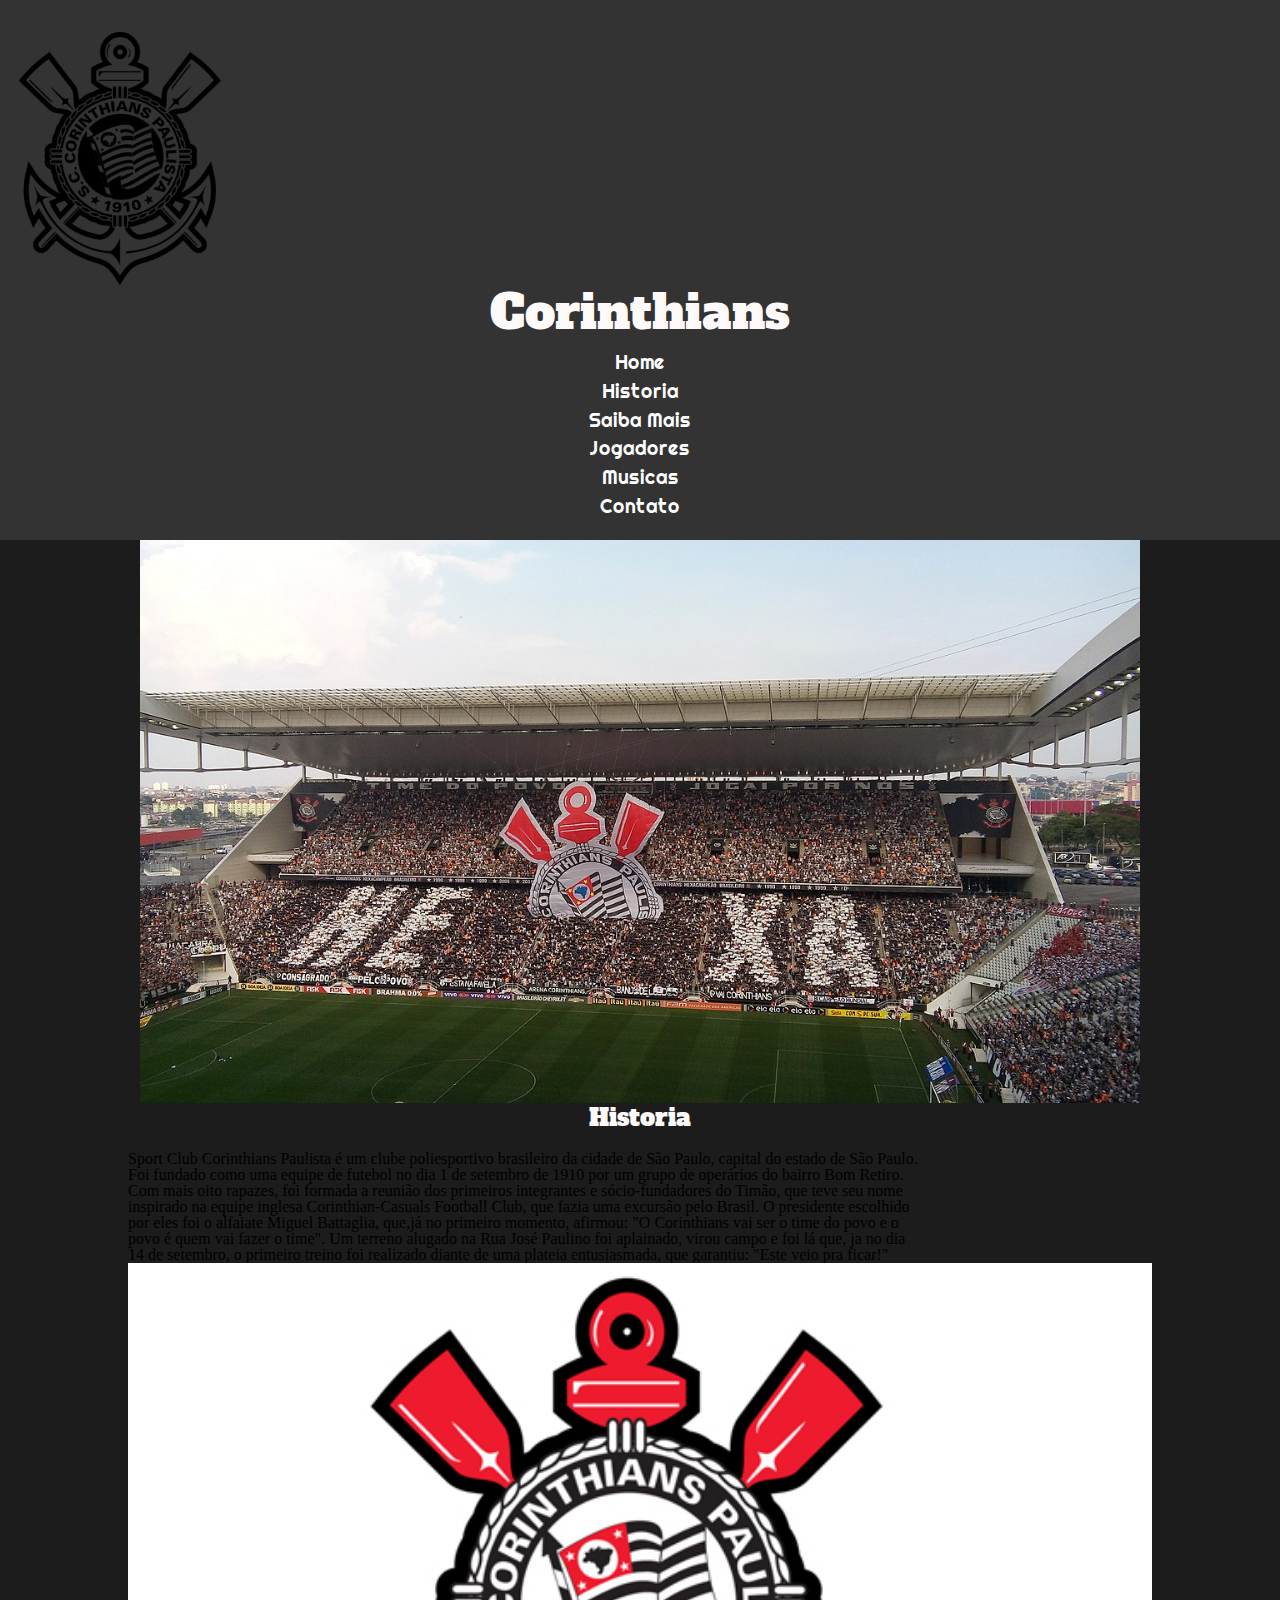
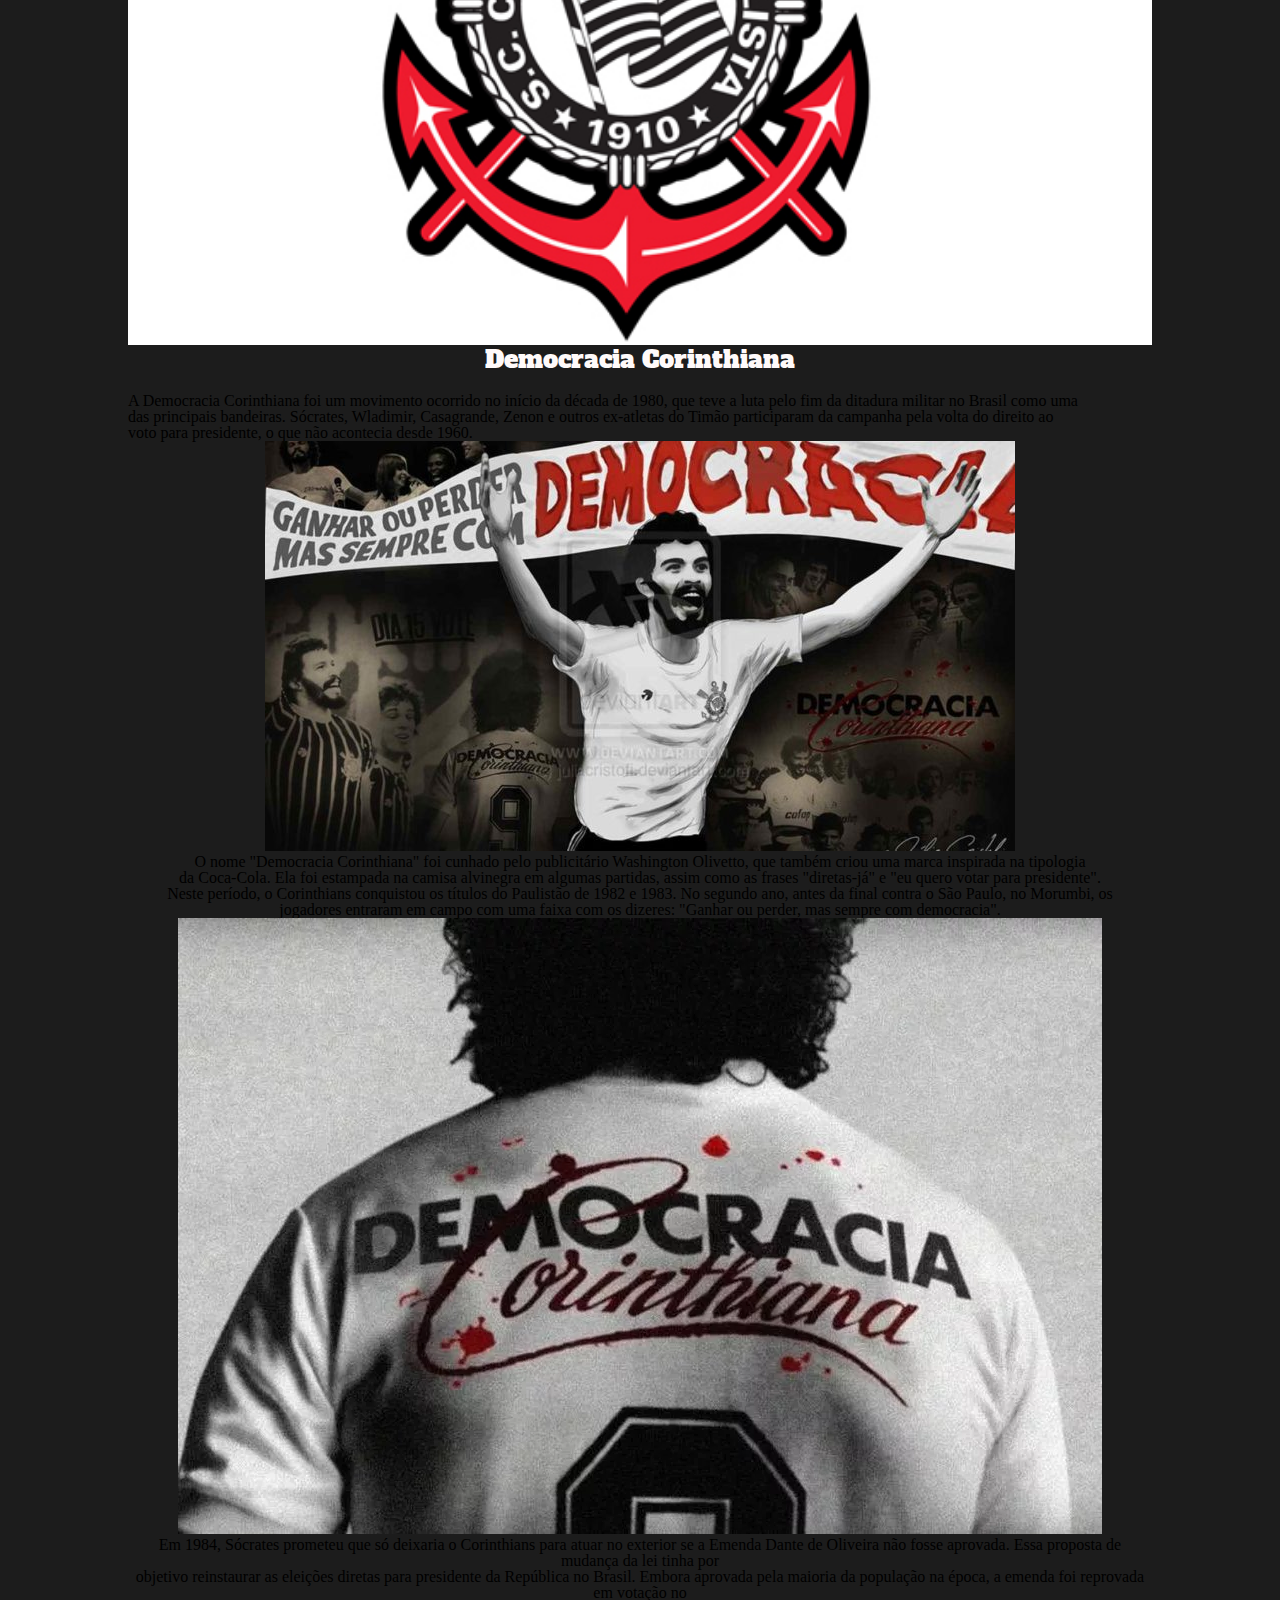
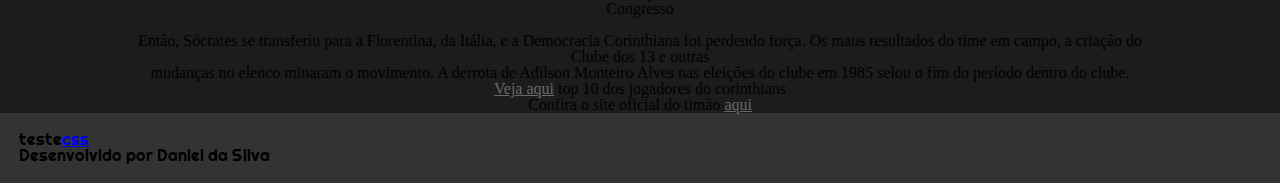
==== index.html @ 9e44e063 "Update index.html" ====
<!DOCTYPE html>
<html lang="pt-br">
<head>
    <meta charset="UTF-8">
    <meta http-equiv="X-UA-Compatible" content="IE=edge">
    <meta name="viewport" content="width=device-width, initial-scale=1.0">
    <link rel="shortcut icon" href="img/favicontimao.ico" type="image/x-icon">
    <link rel="stylesheet" href="css/reset.css">
    <link rel="stylesheet" href="css/estilo.css">
    <link href="https://fonts.googleapis.com/css2?family=Alfa+Slab+One&family=Kanit:wght@200&family=Righteous&display=swap" rel="stylesheet">
    <title>Corinthians</title>
</head>
<body>
    <header>
        <div class="menu">
            <div class="logo">
                <img class="img_logo" src="img/logocorinthians.png" alt="">
                <h1>Corinthians</h1>
            </div>
            <nav class="itens_menu">
                <ul>
                    <li><a href="index.html">Home</a></li>
                    <li><a href="#historia">Historia</a></li>
                    <li><a href="#mais">Saiba Mais</a></li>
                    <li><a href="jogadores.html">Jogadores</a></li>
                    <li><a href="com.html">Musicas</a></li>
                    <li><a href="contato.html">Contato</a></li>
                </ul>
            </nav>
        </div>
        <figure>
            <img class="img_topo" src="img/corinthians3.jpg" alt="Foto do corinthians">
        </figure>
    </header>
    <div class="container">
        <section id="historia">
            <h2>Historia</h2>
            <p>Sport Club Corinthians Paulista é um clube poliesportivo brasileiro da cidade de São Paulo, capital do estado de São Paulo.</p>
            <p>Foi fundado como uma equipe de futebol no dia 1 de setembro de 1910 por um grupo de operários do bairro Bom Retiro.</p>
            <p>Com mais oito rapazes, foi formada a reunião dos primeiros integrantes e sócio-fundadores do Timão, que teve seu nome</p>
            <p>inspirado na equipe inglesa Corinthian-Casuals Football Club, que fazia uma excursão pelo Brasil. O presidente escolhido</p>
            <p>por eles foi o alfaiate Miguel Battaglia, que,já no primeiro momento, afirmou: "O Corinthians vai ser o time do povo e o</p>
            <p>povo é quem vai fazer o time". Um terreno alugado na Rua José Paulino foi aplainado, virou campo e foi lá que, ja no dia</p>
            <p>14 de setembro, o primeiro treino foi realizado diante de uma plateia entusiasmada, que garantiu: "Este veio pra ficar!"</p>
            <figure>
                <img class="img_corpo" src="img/corinthians1.jpg" alt="camisa do corinthians">
            </figure>
        </section>
            <section id="mais">
            <h2>Democracia Corinthiana</h2>
            <p>A Democracia Corinthiana foi um movimento ocorrido no início da década de 1980, que teve a luta pelo fim da ditadura militar no Brasil como uma</p>
            <p>das principais bandeiras. Sócrates, Wladimir, Casagrande, Zenon e outros ex-atletas do Timão participaram da campanha pela volta do direito ao</p>
            <p>voto para presidente, o que não acontecia desde 1960.</p>
            <figure>
                <img class="direita" src="img/democraciacorinthiana2.jpg" alt="Democracia Corinthiana"
            <figure>
            <p>O nome "Democracia Corinthiana" foi cunhado pelo publicitário Washington Olivetto, que também criou uma marca inspirada na tipologia</p>
            <p>da Coca-Cola. Ela foi estampada na camisa alvinegra em algumas partidas, assim como as frases "diretas-já" e "eu quero votar para presidente".</p>
            <p>Neste período, o Corinthians conquistou os títulos do Paulistão de 1982 e 1983. No segundo ano, antes da final contra o São Paulo, no Morumbi, os</p>
            <p>jogadores entraram em campo com uma faixa com os dizeres: "Ganhar ou perder, mas sempre com democracia".</p>
            <figure>
                <img class="esquerda" src="img/democraciacorinthiana.webp" alt="Democracia Corinthiana"
            <figure>
            <p>Em 1984, Sócrates prometeu que só deixaria o Corinthians para atuar no exterior se a Emenda Dante de Oliveira não fosse aprovada. Essa proposta de mudança da lei tinha por</p>
            <p>objetivo reinstaurar as eleições diretas para presidente da República no Brasil. Embora aprovada pela maioria da população na época, a emenda foi reprovada em votação no</p>
            <p>Congresso</p>
            <br>
            <p>Então, Sócrates se transferiu para a Fiorentina, da Itália, e a Democracia Corinthiana foi perdendo força. Os maus resultados do time em campo, a criação do Clube dos 13 e outras</p>
            <p>mudanças no elenco minaram o movimento. A derrota de Adilson Monteiro Alves nas eleições do clube em 1985 selou o fim do período dentro do clube.</p>
            


                <p><a href="jogadores.html">Veja aqui</a> top 10 dos jogadores do corinthians</p>
                <p>Confira o site oficial do timão <a href="https://www.corinthians.com.br">aqui</a></p>
        </section> 
    </div>
    <footer>
            <p class = "escondido">teste<a href="testetcss.html">css</a></p>
            <p>Desenvolvido por Daniel da Silva</p>
    </footer>  
</body>
</html>
---- css/estilo.css ----
html{
  scroll-behavior: smooth;
}
body{
  background-color:#1C1C1C;
}

.logo{
  padding-top: 1%;
  padding-bottom: 1%;
}

.menu,footer{
  background-color: rgba(105,105,105,0.3);
  padding: 1.5%;
  font-family: 'Righteous', cursive;

}

.itens_menu{
  line-height: 1.5;
  text-align: center;
}

.itens_menu a{
  font-size: 1.2em;
}


.itens_menu a:link, .itens_menu a:visited{
    color: #fff;
    text-decoration: none;
 }
 /* mouse over link */
.itens_menu a:hover {
    color: #fff;
    padding: 0.8%;
    background-color: rgba(105,105,105,0.3);
    text-decoration: none;
    border-radius: 15%;
 }

 /* selected link */
.itens_menu a:active {
    color: #FFF;
    text-decoration: none;
 }

section a:link{
  color: #696969;
}

section a:visited {
  color: #FFF;
}

section a:hover{
  color: #696969;
}

.fundo_diferente{
  background-image: linear-gradient(to right, #1C1C1C);
}

.img_topo{
    width: 1000px; 
}

.img_corpo{
    width: 100%;
  
}

figure{
    text-align: center;
}

.container{
    width: 80%;
    margin: auto;
}

h1{
    text-align: center;
    color:#FFFAFA;
    font-size: 3em;
    font-family: 'Alfa Slab One', cursive;
}

h2{
  text-align: center;
  color: #FFFAFA;
  font-size: 1.5em;
  margin-bottom: 2%;
  font-family: 'Alfa Slab One', cursive;

p{
    font-size: 1.4rem;
    color:#FFFAFA;
    text-align: justify;
    text-indent: 40px;
    font-family: 'Kanit', sans-serif
}

.top_jogadores > p{
    
  font-size: 2em;
}

.pinta_botao{
   width: 150px;
   height: 50px;
   background-image: linear-gradient(#FFE4E1);
   margin: auto;
   padding: 0.8%;
  text-align: center;  
  padding-top: 3%;

}

.pinta_botao:hover{
  background-color: rgba(105,105,105,0.3);
}

.pinta_botao a:link, .pinta_botao :visited{
  text-align: center;
  text-decoration: none ;    

}

footer > p{
  font-size: 1.2em;
  text-align: center;
}

section{
  margin-top: 2%;
  margin-bottom: 2%;
}

.escondido{
  display: none;
}

.direita{
  float:right;
  width: 40%;
  margin-left: 2%;

}

.esquerda{
  float: left;
  width: 30%;
  
  margin-right: 2%;
}

table{
  border-collapse: collapse;
  width: 100%;
  margin-top: 2%;
}

td{
  font
}

td,th{
  border: 5px inset #8B0000;
  padding-top: 1%;
  padding-bottom: 1%;
  text-align: center;
}
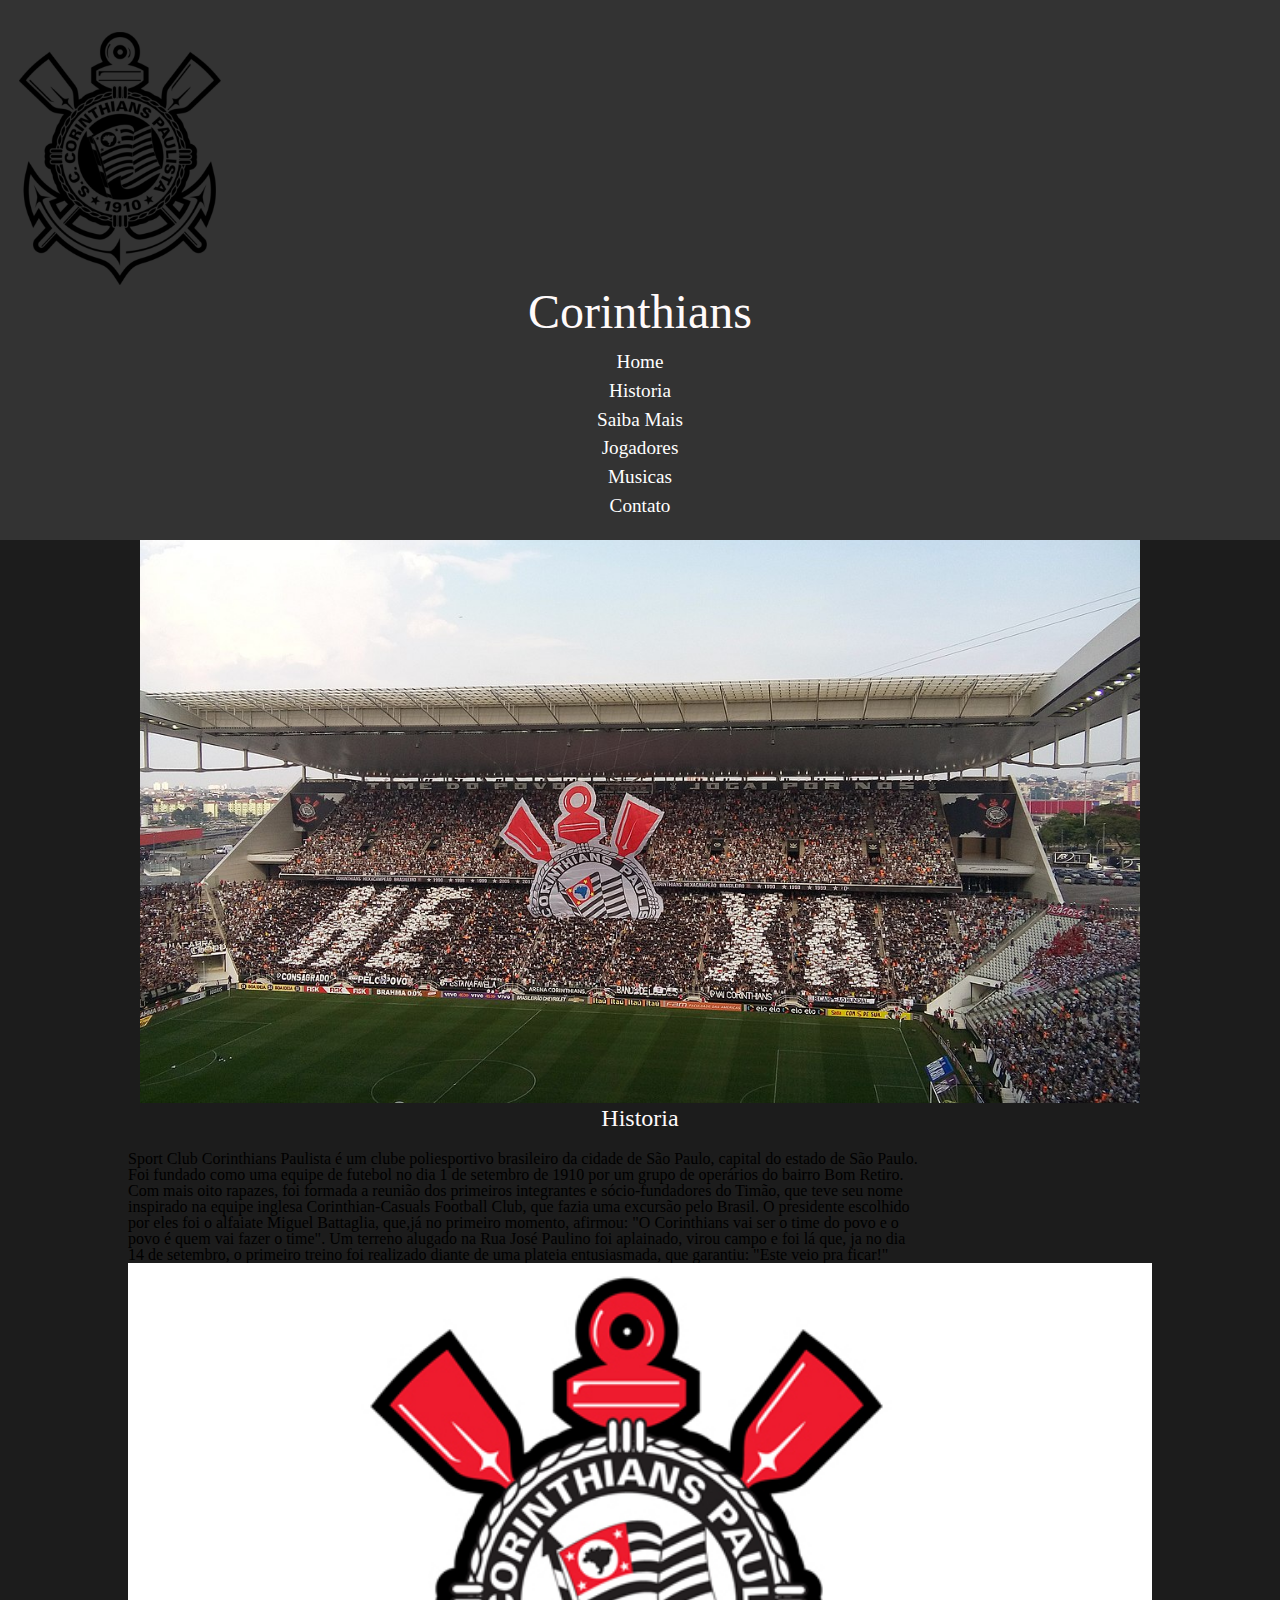
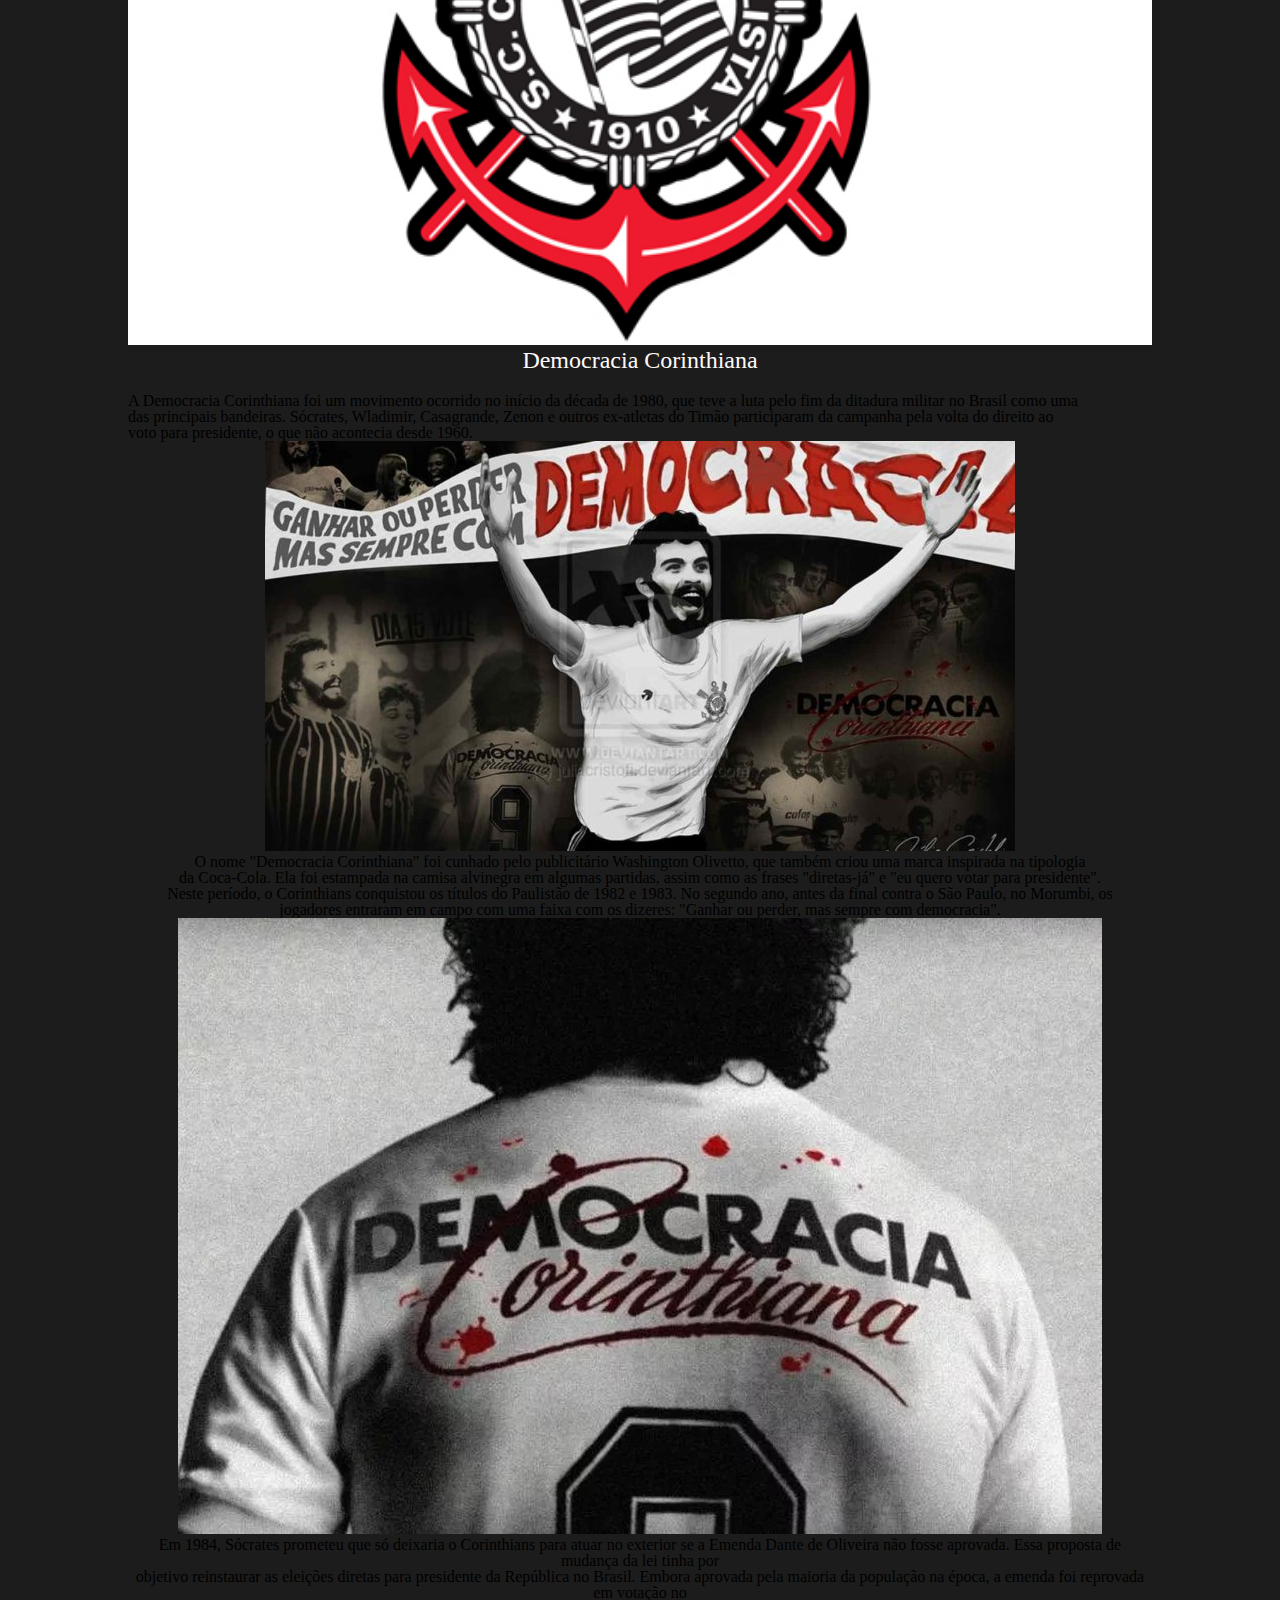
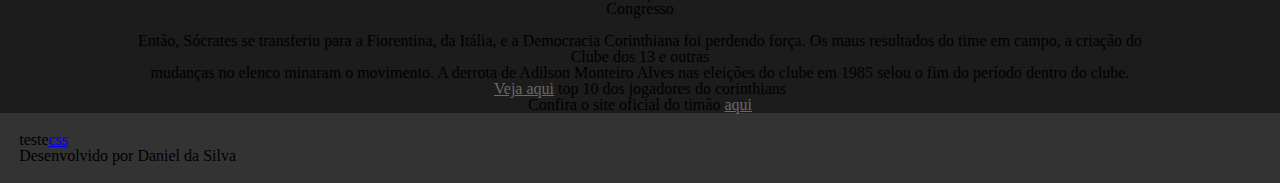
==== commit bd17da36: "Update index.html" ====
--- a/index.html
+++ b/index.html
@@ -7,7 +7,6 @@
     <link rel="shortcut icon" href="img/favicontimao.ico" type="image/x-icon">
     <link rel="stylesheet" href="css/reset.css">
     <link rel="stylesheet" href="css/estilo.css">
-    <link href="https://fonts.googleapis.com/css2?family=Alfa+Slab+One&family=Kanit:wght@200&family=Righteous&display=swap" rel="stylesheet">
     <title>Corinthians</title>
 </head>
 <body>
--- a/css/estilo.css
+++ b/css/estilo.css
@@ -13,8 +13,7 @@
 .menu,footer{
   background-color: rgba(105,105,105,0.3);
   padding: 1.5%;
-  font-family: 'Righteous', cursive;
-
+  
 }
 
 .itens_menu{
@@ -84,7 +83,6 @@
     text-align: center;
     color:#FFFAFA;
     font-size: 3em;
-    font-family: 'Alfa Slab One', cursive;
 }
 
 h2{
@@ -92,14 +90,12 @@
   color: #FFFAFA;
   font-size: 1.5em;
   margin-bottom: 2%;
-  font-family: 'Alfa Slab One', cursive;
 
 p{
     font-size: 1.4rem;
     color:#FFFAFA;
     text-align: justify;
     text-indent: 40px;
-    font-family: 'Kanit', sans-serif
 }
 
 .top_jogadores > p{
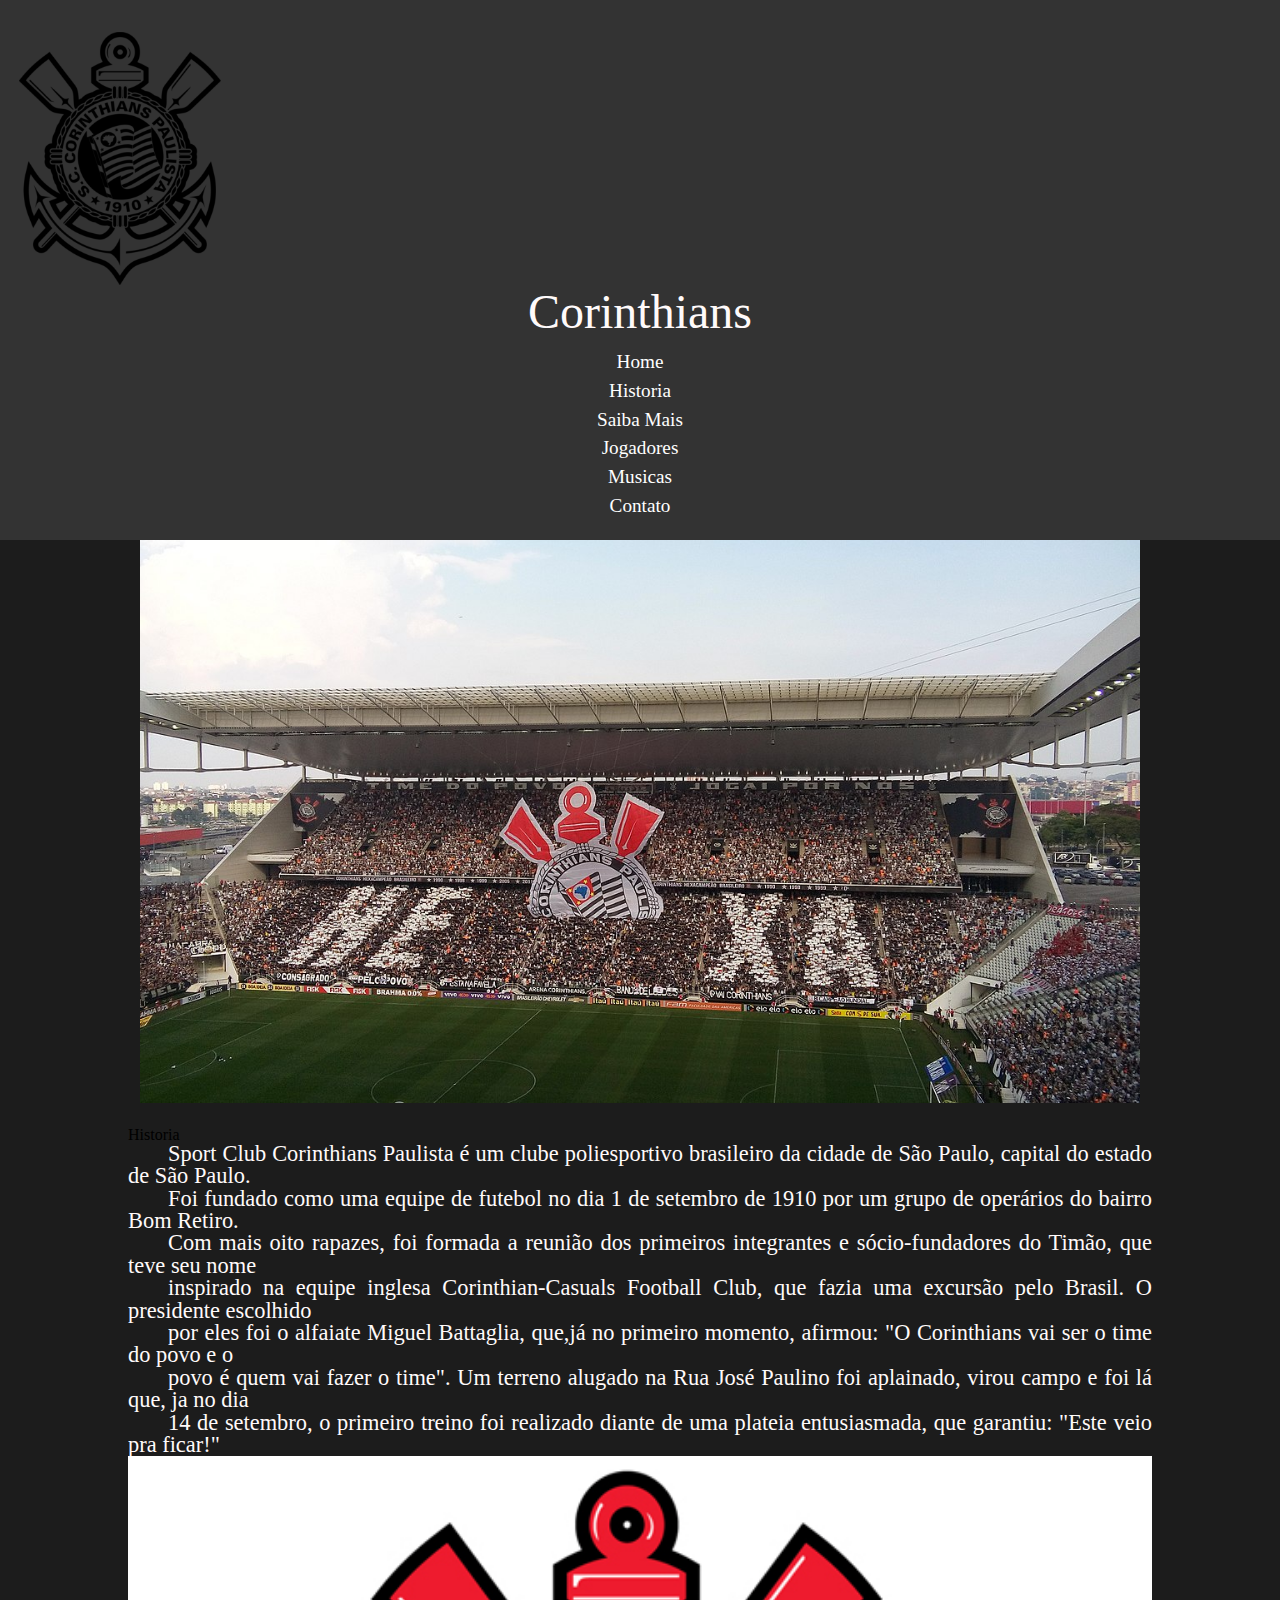
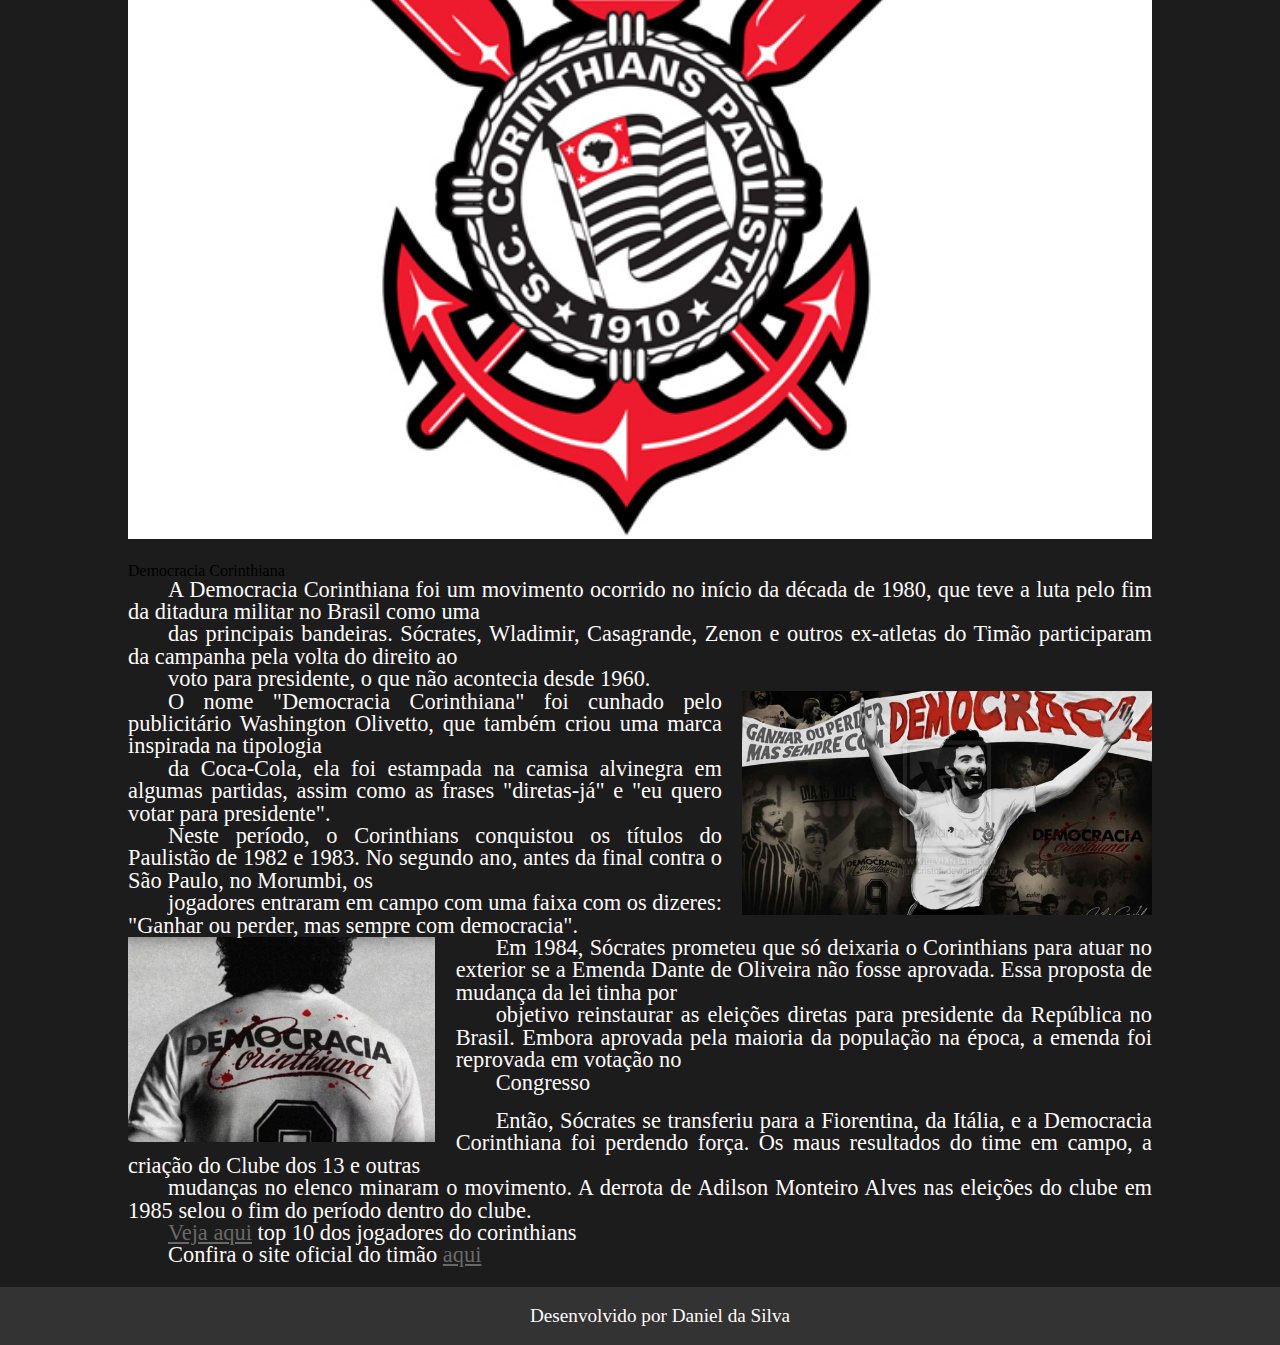
==== commit 7c83f846: "Update index.html" ====
--- a/index.html
+++ b/index.html
@@ -54,7 +54,7 @@
                 <img class="direita" src="img/democraciacorinthiana2.jpg" alt="Democracia Corinthiana"
             <figure>
             <p>O nome "Democracia Corinthiana" foi cunhado pelo publicitário Washington Olivetto, que também criou uma marca inspirada na tipologia</p>
-            <p>da Coca-Cola. Ela foi estampada na camisa alvinegra em algumas partidas, assim como as frases "diretas-já" e "eu quero votar para presidente".</p>
+            <p>da Coca-Cola, ela foi estampada na camisa alvinegra em algumas partidas, assim como as frases "diretas-já" e "eu quero votar para presidente".</p>
             <p>Neste período, o Corinthians conquistou os títulos do Paulistão de 1982 e 1983. No segundo ano, antes da final contra o São Paulo, no Morumbi, os</p>
             <p>jogadores entraram em campo com uma faixa com os dizeres: "Ganhar ou perder, mas sempre com democracia".</p>
             <figure>
--- a/css/estilo.css
+++ b/css/estilo.css
@@ -85,12 +85,6 @@
     font-size: 3em;
 }
 
-h2{
-  text-align: center;
-  color: #FFFAFA;
-  font-size: 1.5em;
-  margin-bottom: 2%;
-
 p{
     font-size: 1.4rem;
     color:#FFFAFA;
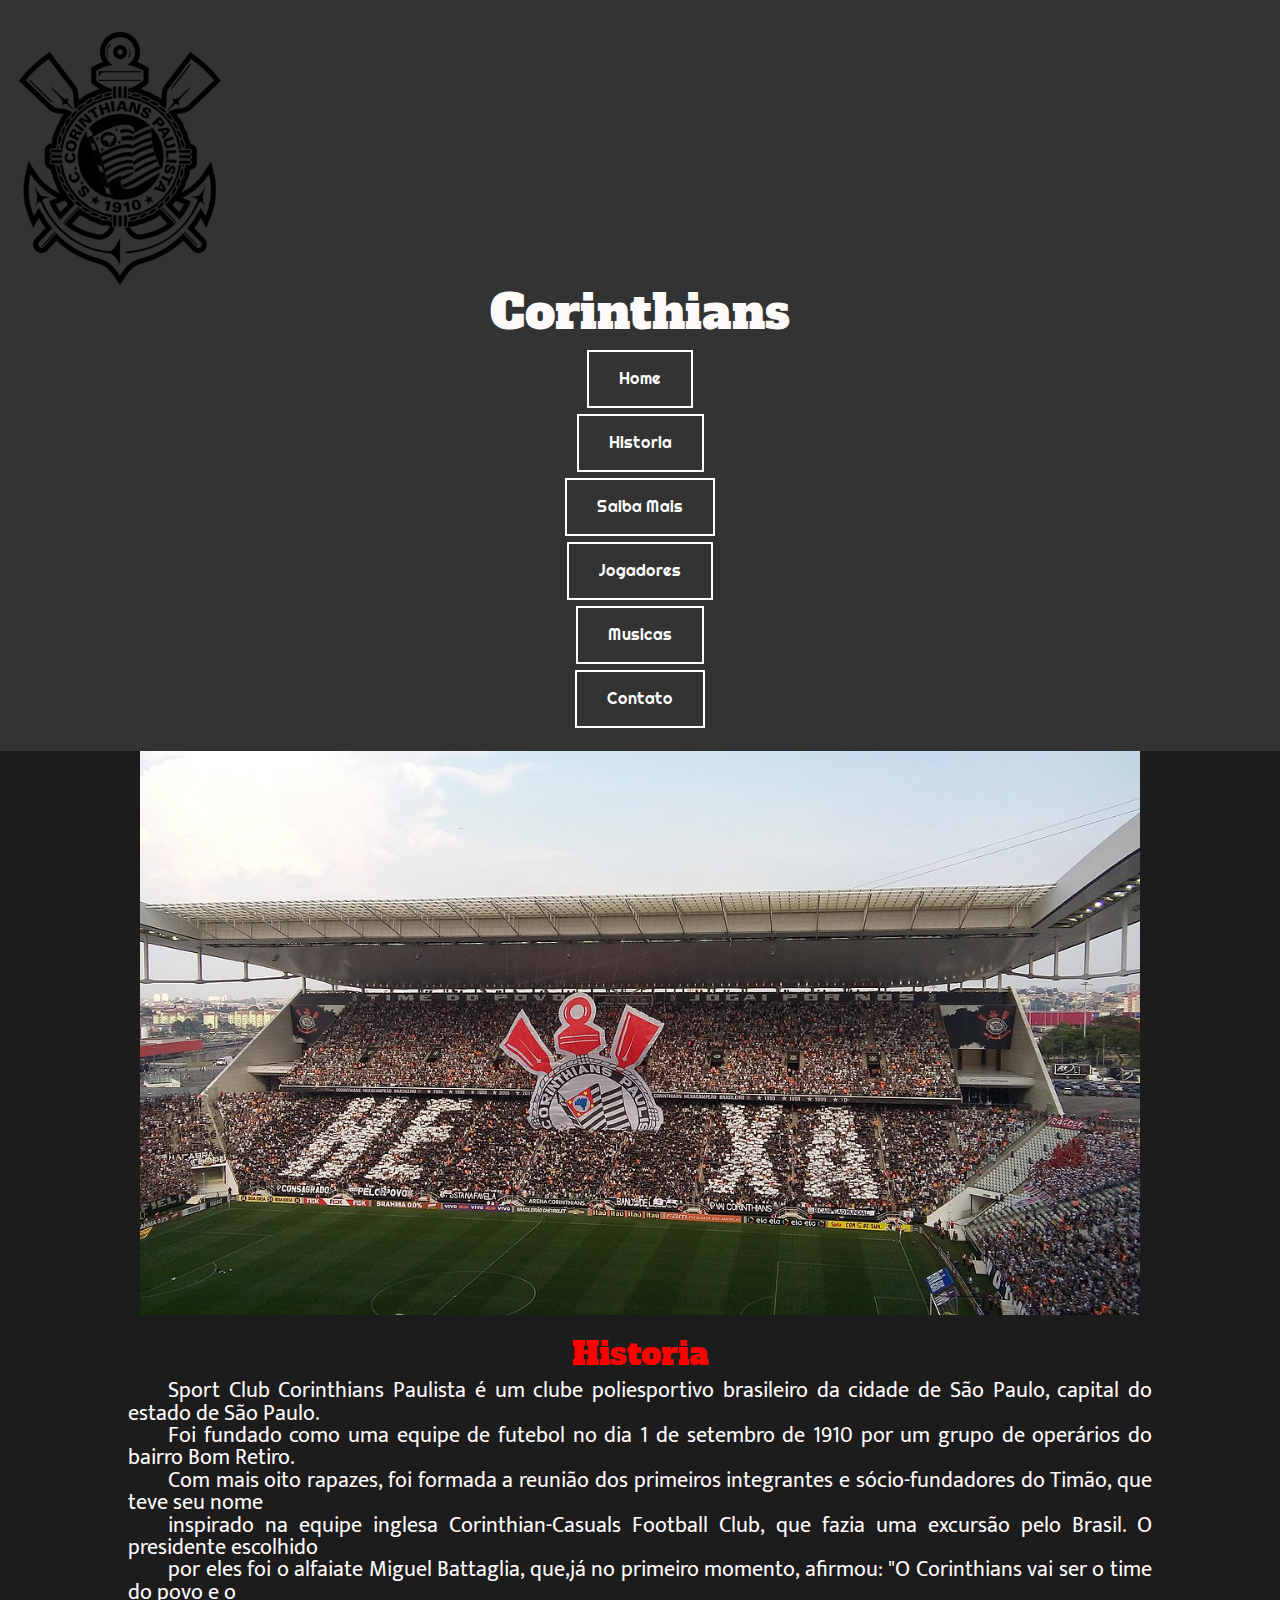
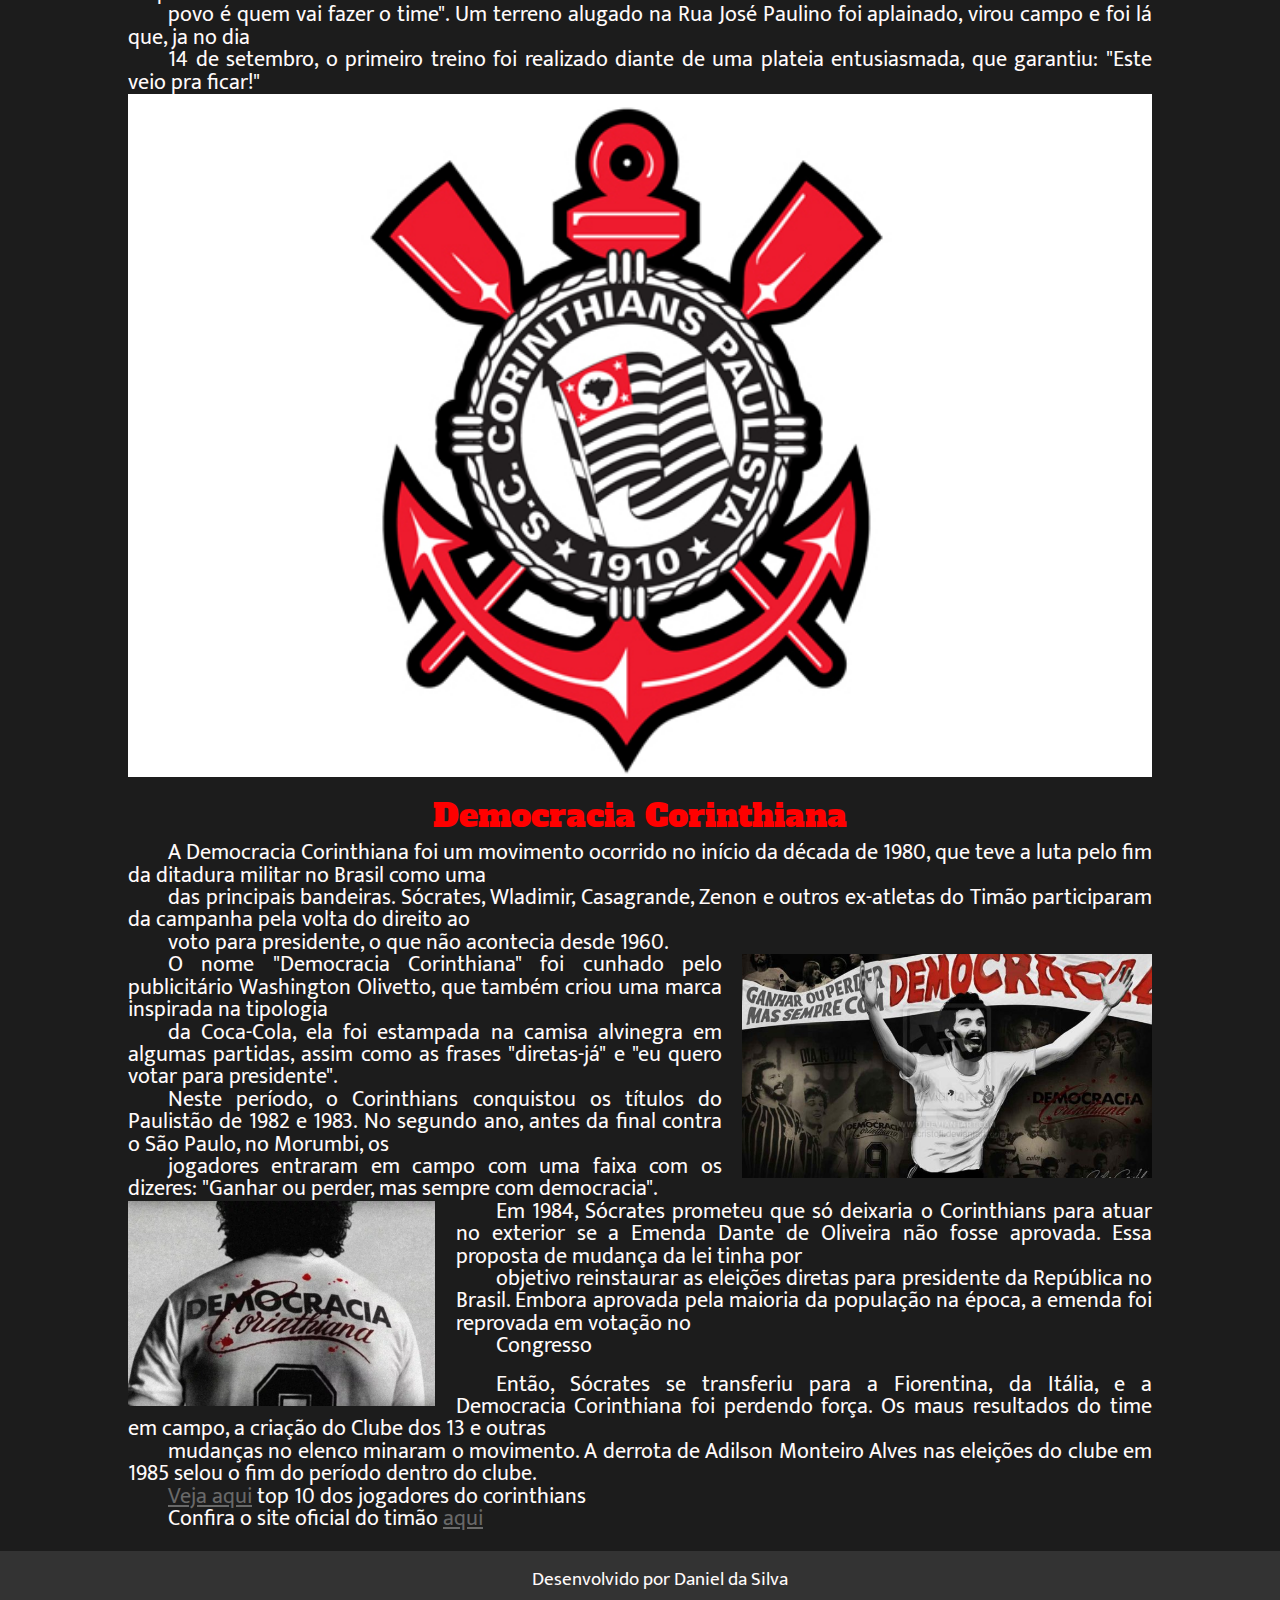
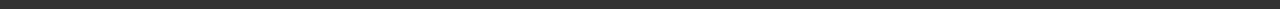
==== commit 3736948f: "Add files via upload" ====
--- a/index.html
+++ b/index.html
@@ -7,6 +7,7 @@
     <link rel="shortcut icon" href="img/favicontimao.ico" type="image/x-icon">
     <link rel="stylesheet" href="css/reset.css">
     <link rel="stylesheet" href="css/estilo.css">
+    <link href="https://fonts.googleapis.com/css2?family=Alfa+Slab+One&family=Mukta:wght@300&family=Righteous&display=swap" rel="stylesheet">
     <title>Corinthians</title>
 </head>
 <body>
@@ -19,8 +20,8 @@
             <nav class="itens_menu">
                 <ul>
                     <li><a href="index.html">Home</a></li>
-                    <li><a href="#historia">Historia</a></li>
-                    <li><a href="#mais">Saiba Mais</a></li>
+                    <li><a href="index.html#historia">Historia</a></li>
+                    <li><a href="index.html#mais">Saiba Mais</a></li>
                     <li><a href="jogadores.html">Jogadores</a></li>
                     <li><a href="com.html">Musicas</a></li>
                     <li><a href="contato.html">Contato</a></li>
--- a/css/estilo.css
+++ b/css/estilo.css
@@ -13,6 +13,7 @@
 .menu,footer{
   background-color: rgba(105,105,105,0.3);
   padding: 1.5%;
+  font-family: 'Righteous', cursive;
   
 }
 
@@ -27,22 +28,46 @@
 
 
 .itens_menu a:link, .itens_menu a:visited{
-    color: #fff;
-    text-decoration: none;
- }
+  border: 2px solid #FFFFFF;
+  color:	#FFFFFF;
+  padding: 15px 30px;
+  text-align: center;
+  text-decoration: none;
+  display: inline-block;
+  font-size: 16px;
+  margin: 4px 2px;
+  margin-left: 2px;
+  margin-top: 2px;
+
+}
+
  /* mouse over link */
 .itens_menu a:hover {
-    color: #fff;
-    padding: 0.8%;
-    background-color: rgba(105,105,105,0.3);
-    text-decoration: none;
-    border-radius: 15%;
- }
+  border: 5px solid	#000000;
+  color: #000000;
+  padding: 15px 30px;
+  text-align: center;
+  text-decoration: none;
+  display: inline-block;
+  font-size: 16px;
+  margin: 4px 2px;
+  margin-left: 2px;
+  margin-top: 2px;
+}
 
  /* selected link */
 .itens_menu a:active {
-    color: #FFF;
-    text-decoration: none;
+  background-color: rgb(255, 255, 255);
+  border: #FFFFFF;
+  color: #000000;
+  padding: 15px 30px;
+  text-align: center;
+  text-decoration: none;
+  display: inline-block;
+  font-size: 16px;
+  margin: 4px 2px;
+  margin-left: 2px;
+  margin-top: 2px;
  }
 
 section a:link{
@@ -83,13 +108,23 @@
     text-align: center;
     color:#FFFAFA;
     font-size: 3em;
-}
+    font-family: 'Alfa Slab One', cursive;
+}
+
+h2{
+    text-align: center;
+    color:#FF0000;
+    font-size: 2em;
+    margin-bottom: 1%;
+    font-family: 'Alfa Slab One', cursive;
+  }
 
 p{
     font-size: 1.4rem;
     color:#FFFAFA;
     text-align: justify;
     text-indent: 40px;
+    font-family: 'Mukta', sans-serif;
 }
 
 .top_jogadores > p{
@@ -142,7 +177,6 @@
 .esquerda{
   float: left;
   width: 30%;
-  
   margin-right: 2%;
 }
 
@@ -150,6 +184,7 @@
   border-collapse: collapse;
   width: 100%;
   margin-top: 2%;
+  font-family:'Mukta', sans-serif;
 }
 
 td{
@@ -157,11 +192,110 @@
 }
 
 td,th{
-  border: 5px inset #8B0000;
+  border: 5px outset #FF0000;
   padding-top: 1%;
   padding-bottom: 1%;
   text-align: center;
 }
 
-
-
+tr:nth-child(even) {
+  background-color: rgba(148, 144, 144, 0.3);
+}
+
+td:first-child{
+  width: 40%;
+}
+
+td:first-child + td{
+  width: 60%;
+}
+
+audio::-webkit-media-controls-panel{
+  background-color:rgba(240, 248, 255, 0.3) !important;
+  }
+
+  @font-face {
+   font-family: specimen/Righteous?category=Display;
+   src:url(://fonts.google.com/specimen/Righteous?category=Display);
+  }
+
+  .borda_form{
+    background-color: rgba(128, 128, 128, 0.3) ;
+    padding: 20px;
+    border-radius: 25px;
+    margin-top: 1%;
+    box-sizing: border-box;
+  }
+  label {
+    padding: 12px 12px 12px 0;
+    display: inline-block;
+    font-family: 'Mukta', sans-serif;
+
+  }
+
+  input[type=text], select, textarea, input[type=tel], input[type=email] {
+    width: 96%;
+    padding: 12px;
+    border: 1px solid rgb(230, 230, 230);
+    border-radius: 15px;
+    resize: vertical;
+    font-family: 'Mukta', sans-serif;
+  }
+ 
+
+.col-25{
+  width: 25%;
+  float: left;
+  margin-top: 6px;
+
+}
+
+.col-75{
+width: 75%;
+float: left;
+margin-top: 6px;
+}
+
+.row:after {
+  content: "";
+  display: table;
+  clear: both;
+}
+
+input[type=submit] {
+  background-color: #ff0000;
+  color: white;
+  padding: 12px 20px;
+  border: none;
+  border-radius: 4px;
+  cursor: pointer;
+  float: right;
+}
+
+input[type=submit]:hover {
+  background-color: black;
+  font-weight: bolder;
+ 
+}
+
+.botaoform{
+  margin-top: 3%;
+}
+
+
+@media screen and (max-width:450px) {
+
+  .col-25, .col-75, input[type=submit] {
+    width: 100%;
+    margin-top: 0;
+   
+  }
+
+ 
+
+  
+}
+ 
+
+
+
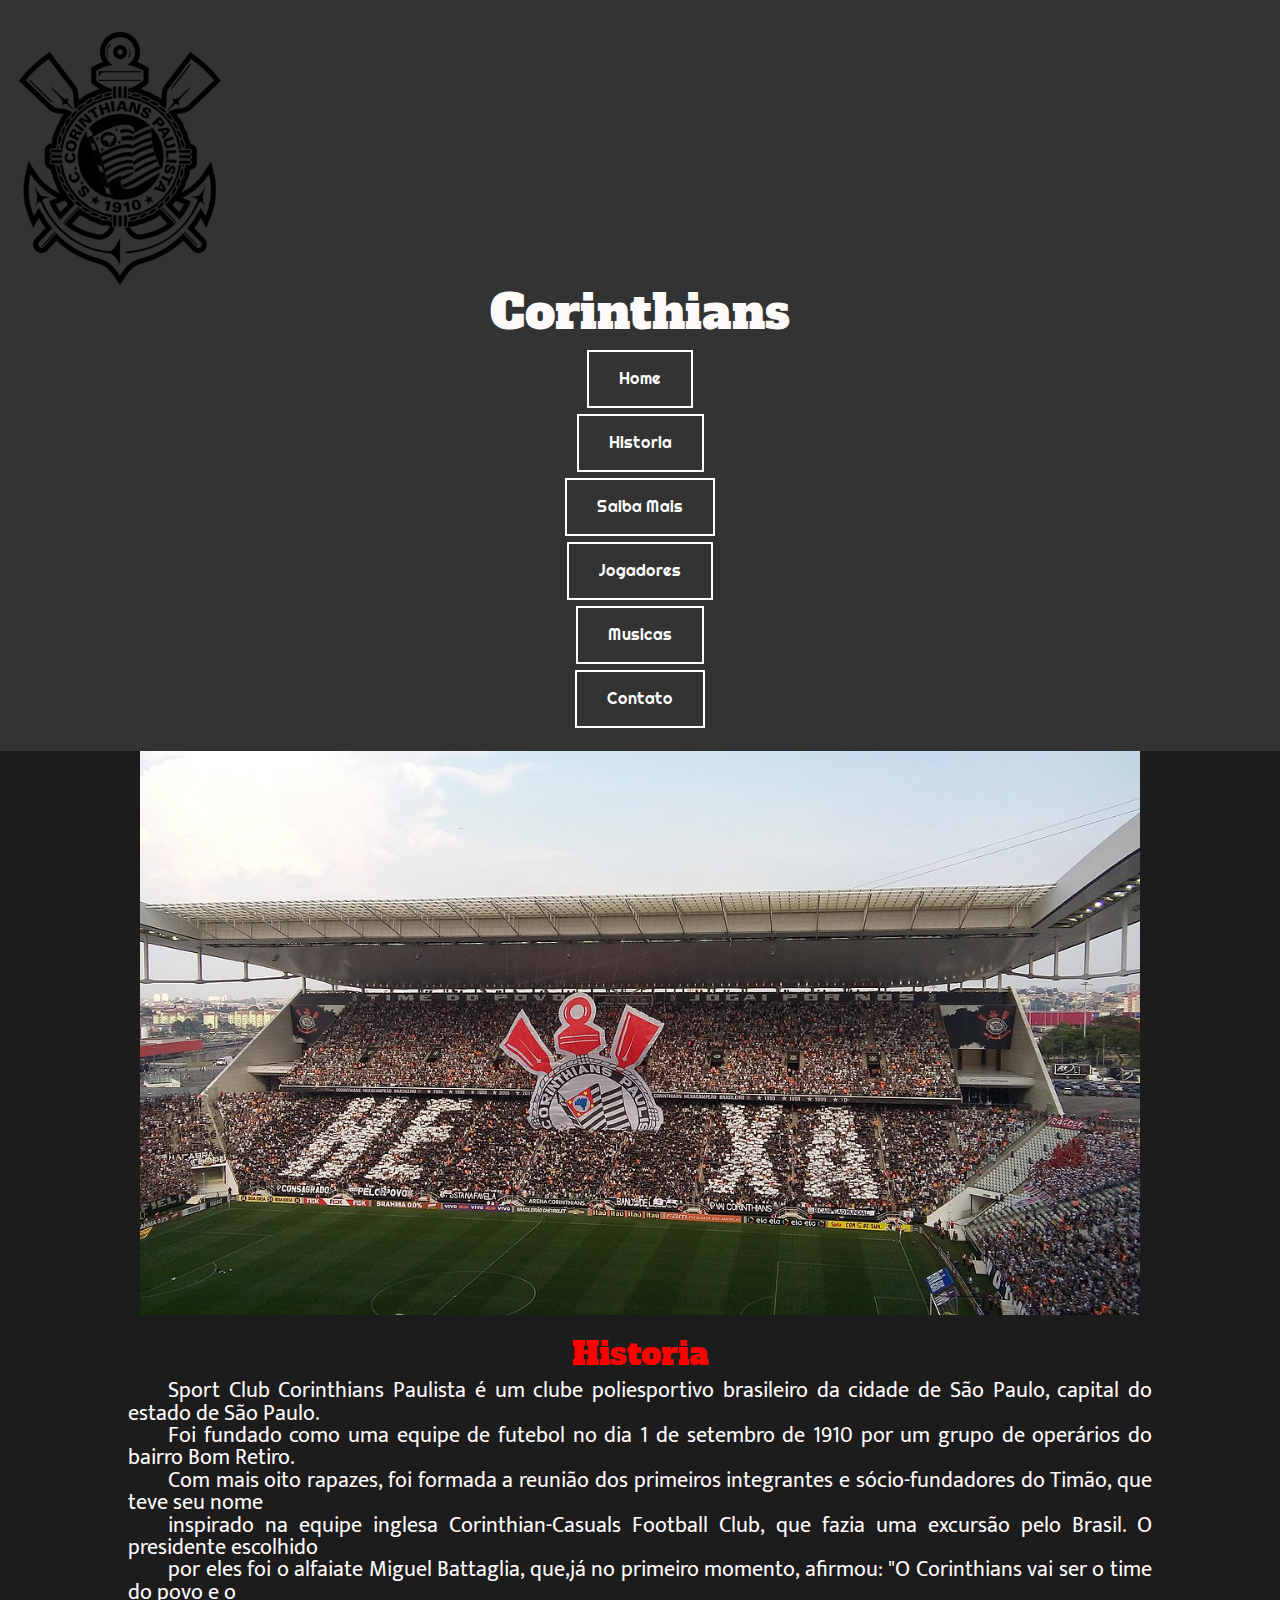
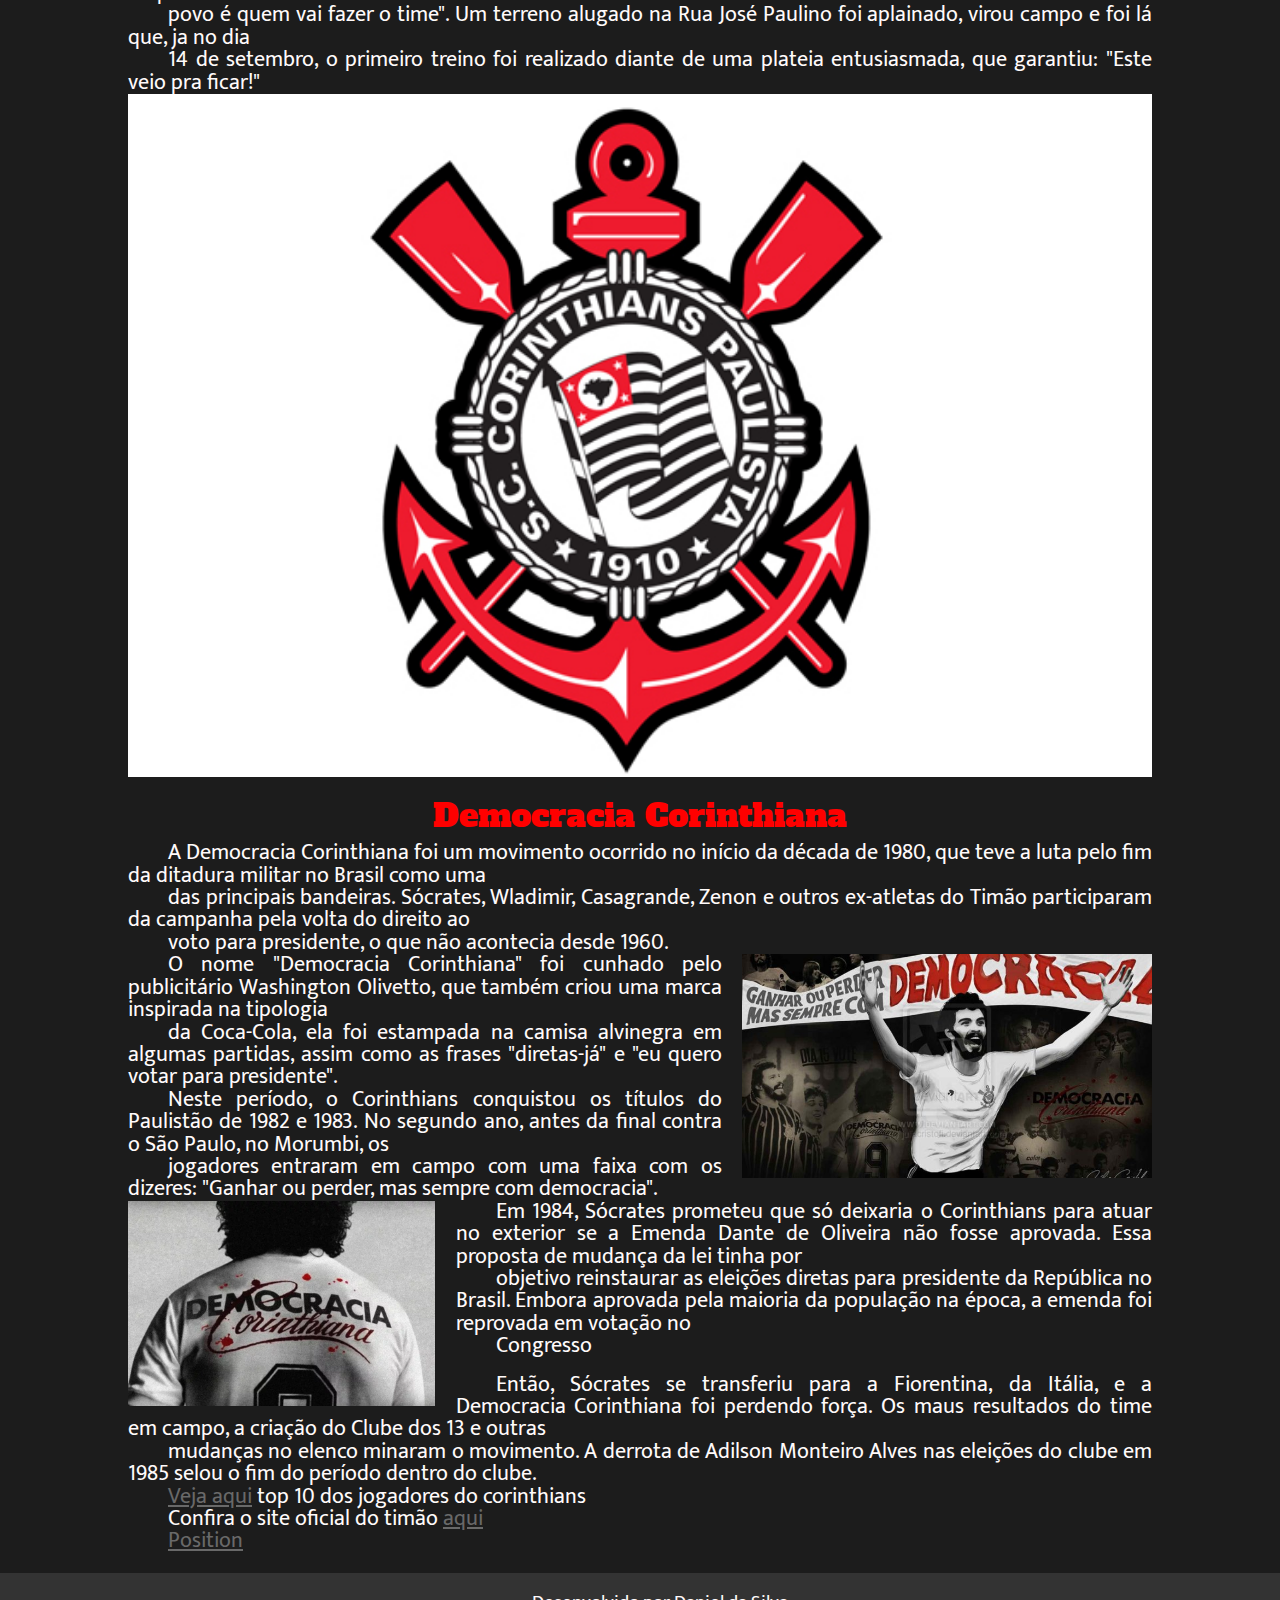
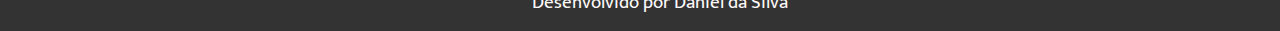
==== commit e3fe38be: "Botão Position" ====
--- a/index.html
+++ b/index.html
@@ -53,14 +53,14 @@
             <p>voto para presidente, o que não acontecia desde 1960.</p>
             <figure>
                 <img class="direita" src="img/democraciacorinthiana2.jpg" alt="Democracia Corinthiana"
-            <figure>
+            </figure>
             <p>O nome "Democracia Corinthiana" foi cunhado pelo publicitário Washington Olivetto, que também criou uma marca inspirada na tipologia</p>
             <p>da Coca-Cola, ela foi estampada na camisa alvinegra em algumas partidas, assim como as frases "diretas-já" e "eu quero votar para presidente".</p>
             <p>Neste período, o Corinthians conquistou os títulos do Paulistão de 1982 e 1983. No segundo ano, antes da final contra o São Paulo, no Morumbi, os</p>
             <p>jogadores entraram em campo com uma faixa com os dizeres: "Ganhar ou perder, mas sempre com democracia".</p>
             <figure>
                 <img class="esquerda" src="img/democraciacorinthiana.webp" alt="Democracia Corinthiana"
-            <figure>
+            </figure>
             <p>Em 1984, Sócrates prometeu que só deixaria o Corinthians para atuar no exterior se a Emenda Dante de Oliveira não fosse aprovada. Essa proposta de mudança da lei tinha por</p>
             <p>objetivo reinstaurar as eleições diretas para presidente da República no Brasil. Embora aprovada pela maioria da população na época, a emenda foi reprovada em votação no</p>
             <p>Congresso</p>
@@ -72,10 +72,10 @@
 
                 <p><a href="jogadores.html">Veja aqui</a> top 10 dos jogadores do corinthians</p>
                 <p>Confira o site oficial do timão <a href="https://www.corinthians.com.br">aqui</a></p>
+                <p><a href="testetcss.html">Position</a></p>
         </section> 
     </div>
     <footer>
-            <p class = "escondido">teste<a href="testetcss.html">css</a></p>
             <p>Desenvolvido por Daniel da Silva</p>
     </footer>  
 </body>
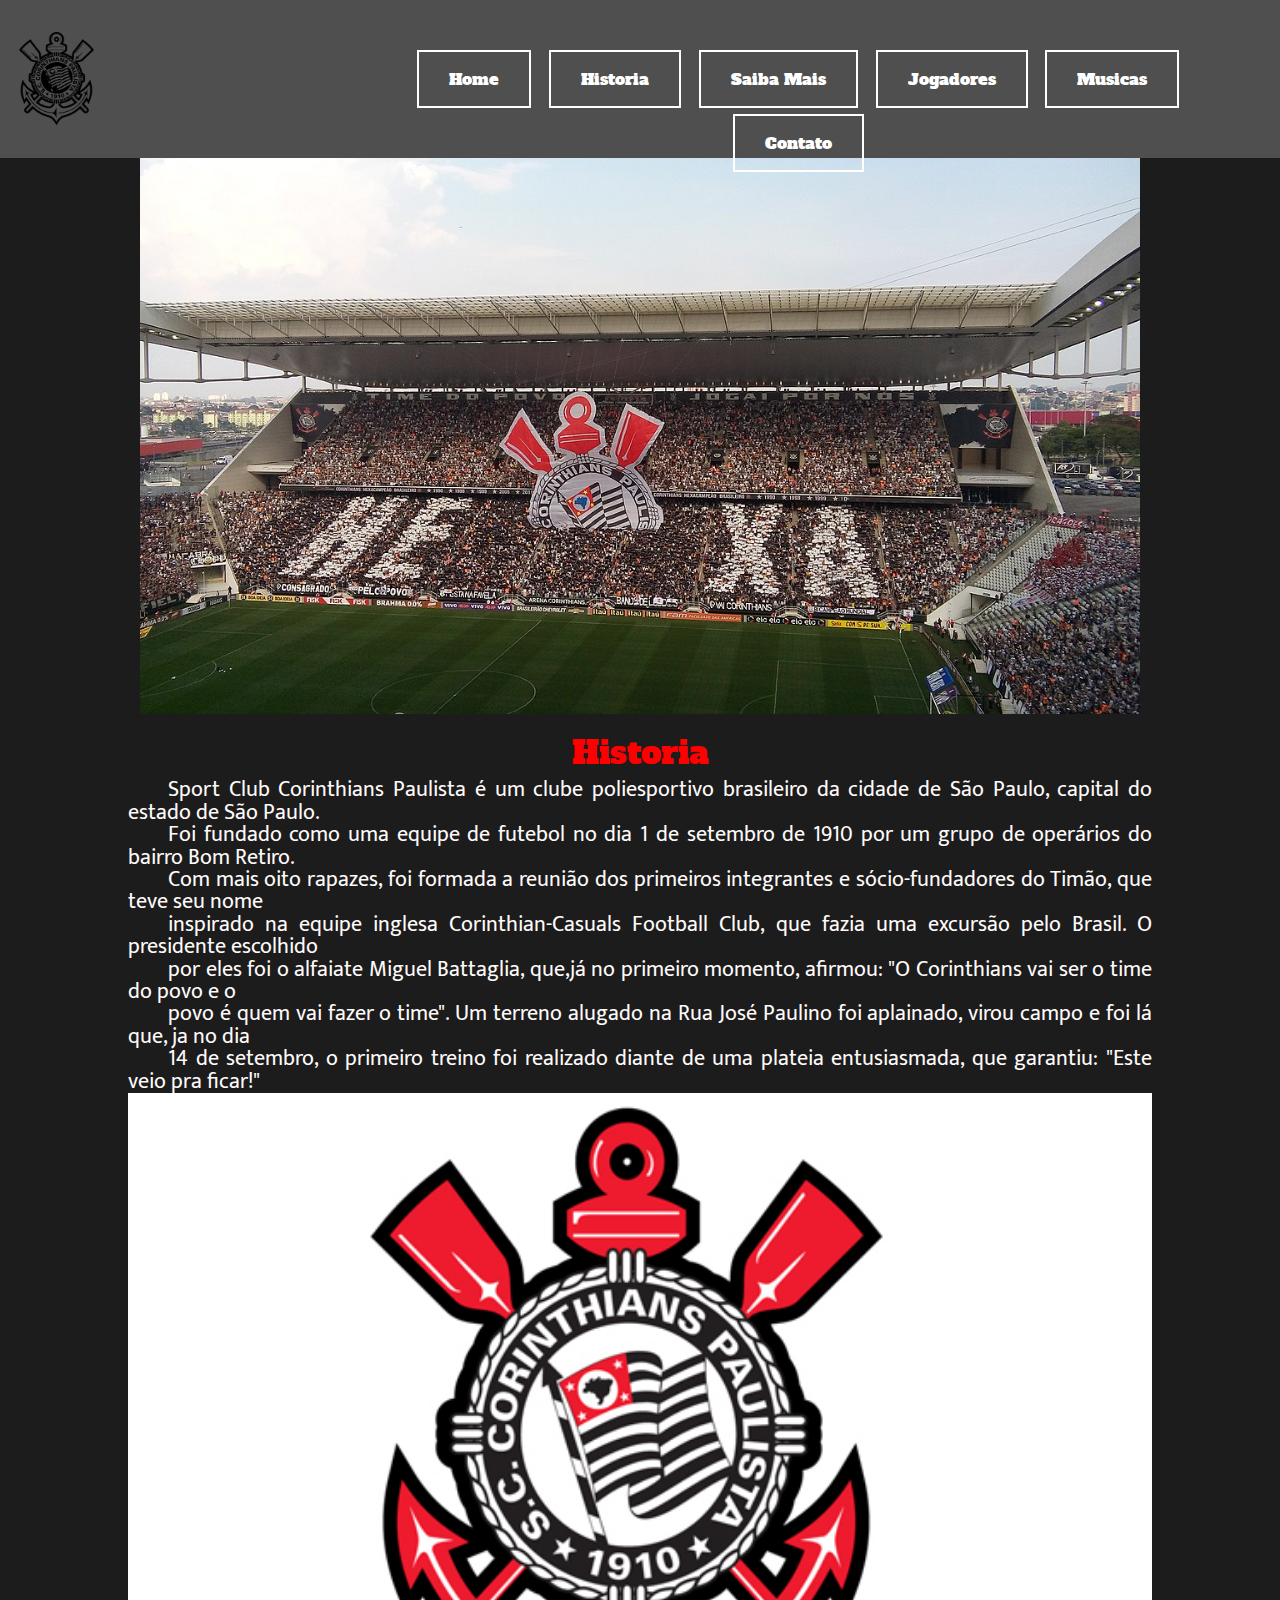
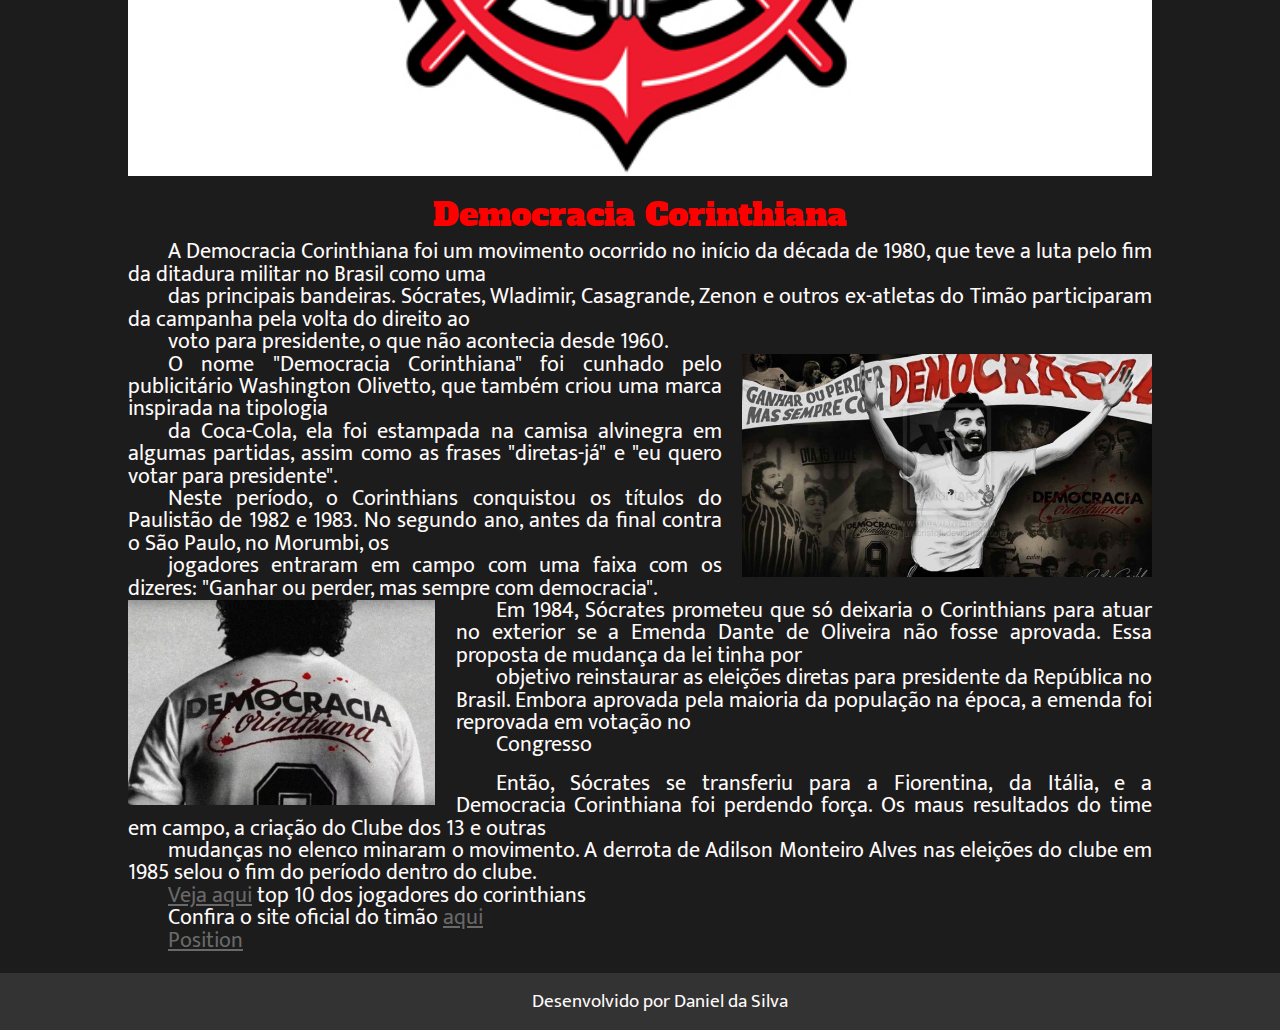
==== commit dd486c79: "Add files via upload" ====
--- a/index.html
+++ b/index.html
@@ -11,11 +11,9 @@
     <title>Corinthians</title>
 </head>
 <body>
-    <header>
-        <div class="menu">
+    <header class="fixo">
             <div class="logo">
                 <img class="img_logo" src="img/logocorinthians.png" alt="">
-                <h1>Corinthians</h1>
             </div>
             <nav class="itens_menu">
                 <ul>
@@ -27,11 +25,11 @@
                     <li><a href="contato.html">Contato</a></li>
                 </ul>
             </nav>
-        </div>
-        <figure>
+        </header>
+        <h1>Corinthians</h1>
+        <figure class="banner">
             <img class="img_topo" src="img/corinthians3.jpg" alt="Foto do corinthians">
         </figure>
-    </header>
     <div class="container">
         <section id="historia">
             <h2>Historia</h2>
--- a/css/estilo.css
+++ b/css/estilo.css
@@ -1,8 +1,35 @@
+@font-face {
+  font-family: specimen/Righteouscategory=Display;
+  src:url(fontsgooglecom/specimen/Righteouscategory=Display)
+ }
+
 html{
   scroll-behavior: smooth;
 }
 body{
   background-color:#1C1C1C;
+}
+
+header{
+  padding: 1.5%;  
+  font-family: 'Alfa Slab One', cursive;
+  background-color: #4F4F4F;
+  position: relative;
+  display: flex;
+  flex-direction: column;
+  align-items: center;
+}
+
+.fixo{
+  position: fixed;
+  top: 0;
+  left: 0;
+  right: 0;
+  z-index: 1;
+}
+
+.img_logo{
+  width: 20%;
 }
 
 .logo{
@@ -10,7 +37,7 @@
   padding-bottom: 1%;
 }
 
-.menu,footer{
+footer{
   background-color: rgba(105,105,105,0.3);
   padding: 1.5%;
   font-family: 'Righteous', cursive;
@@ -187,8 +214,9 @@
   font-family:'Mukta', sans-serif;
 }
 
-td{
-  font
+th{
+  font-size: 1.5em ;
+  font-weight: bolder;
 }
 
 td,th{
@@ -212,11 +240,6 @@
 
 audio::-webkit-media-controls-panel{
   background-color:rgba(240, 248, 255, 0.3) !important;
-  }
-
-  @font-face {
-   font-family: specimen/Righteous?category=Display;
-   src:url(://fonts.google.com/specimen/Righteous?category=Display);
   }
 
   .borda_form{
@@ -283,7 +306,7 @@
 }
 
 
-@media screen and (max-width:450px) {
+@media screen and (max-width:600px) {
 
   .col-25, .col-75, input[type=submit] {
     width: 100%;
@@ -291,10 +314,64 @@
    
   }
 
+  .banner{
+    margin-top: 40%;
+  }
+
+  .logo{
+    padding-top: 1%;
+    padding-bottom: 1%;
+    text-align: center;
+  }
+
+  .descer{
+    margin-top: 50%;
+  }
+}
+/*Faz uma alteração quando a tela fica maior que 601px */
+@media screen and (min-width:601px) {
+
+  header{
+    flex-direction: row;
+  }
+
+  .itens_menu{
+    position: absolute;
+    right: 3%;
+    top: 30%;
+    width: 70%;
+
+  }
+
+  .itens_menu ul li {
+        display: inline;
+        margin-left: 1%;
+
+
+  }
+
+  .banner{
+    margin-top: 8%;
+  }
+
+  .logo{
+    padding-top: 1%;
+    padding-bottom: 1%;
+    text-align: left;
+    width: 30%;
+  }
+
+  .descer{
+    margin-top: 10%;
+  }
+
+    
+}
+
  
 
   
-}
+
  
 
 
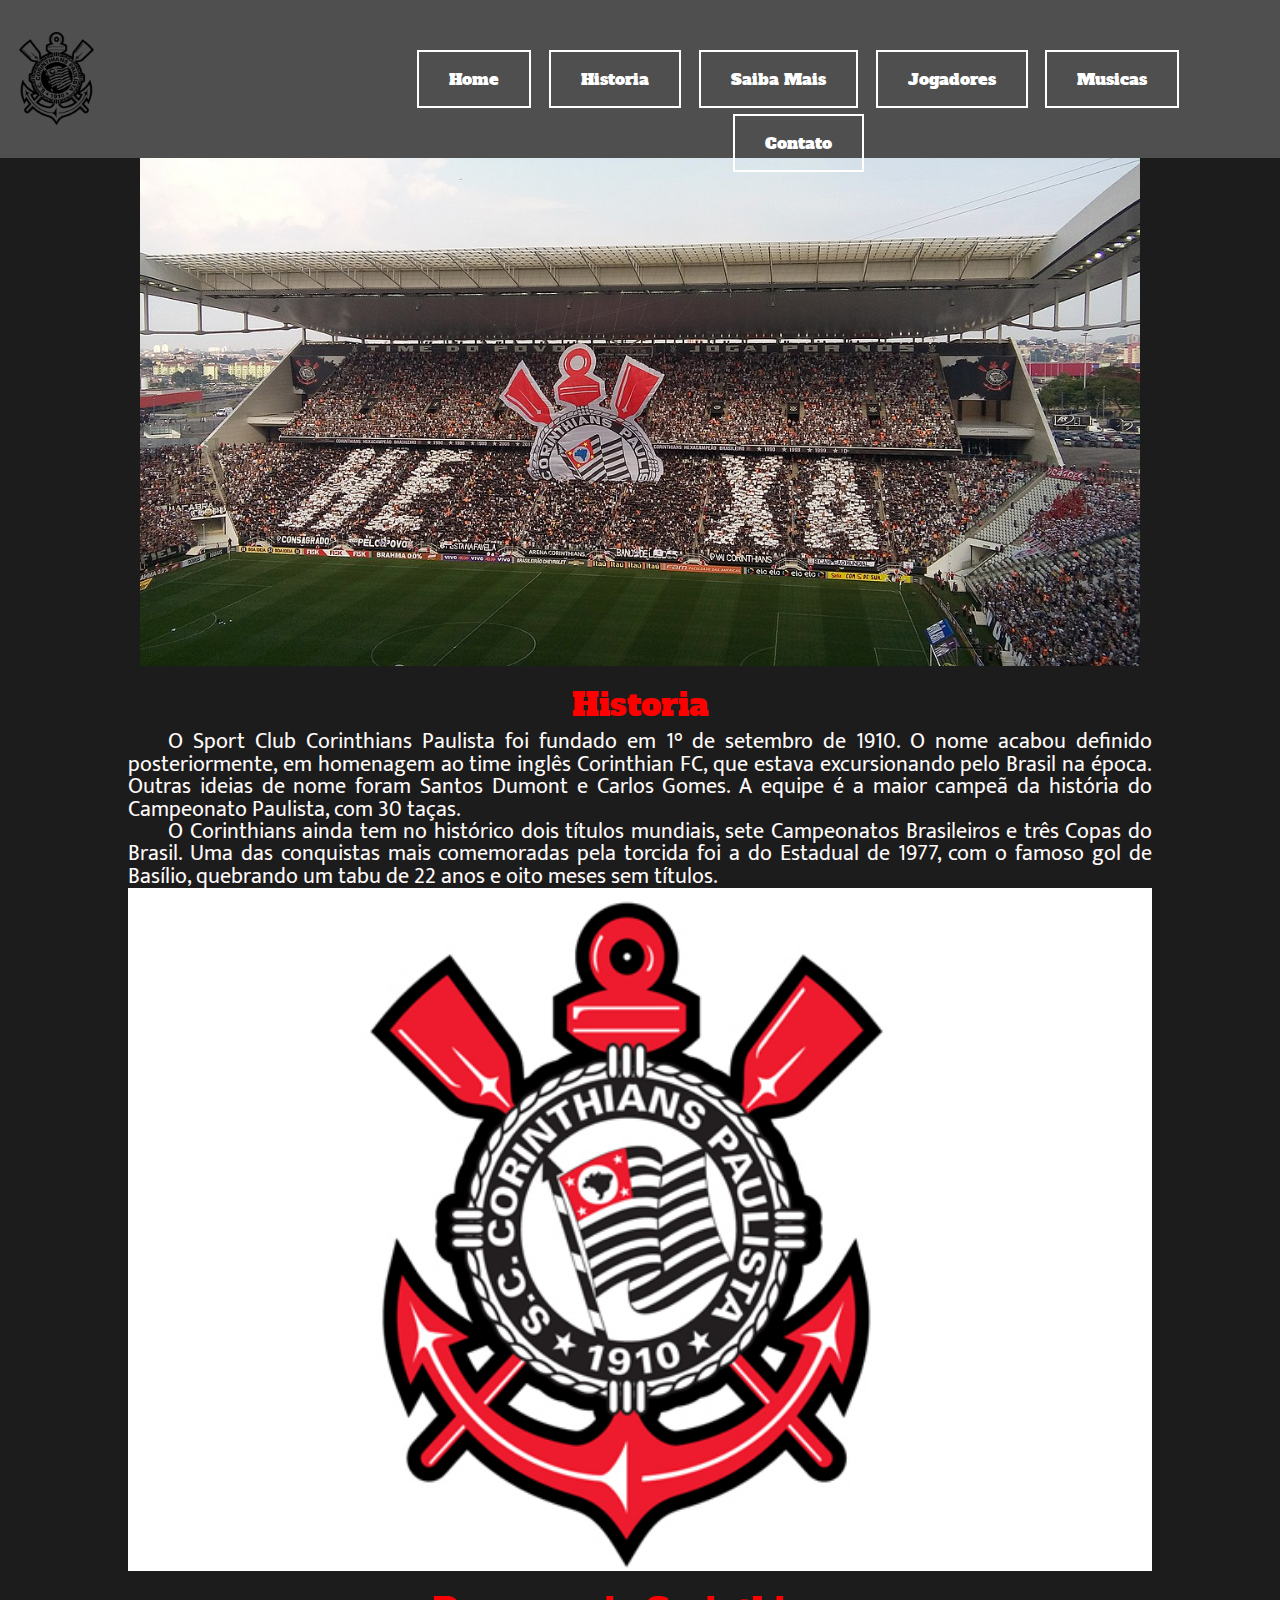
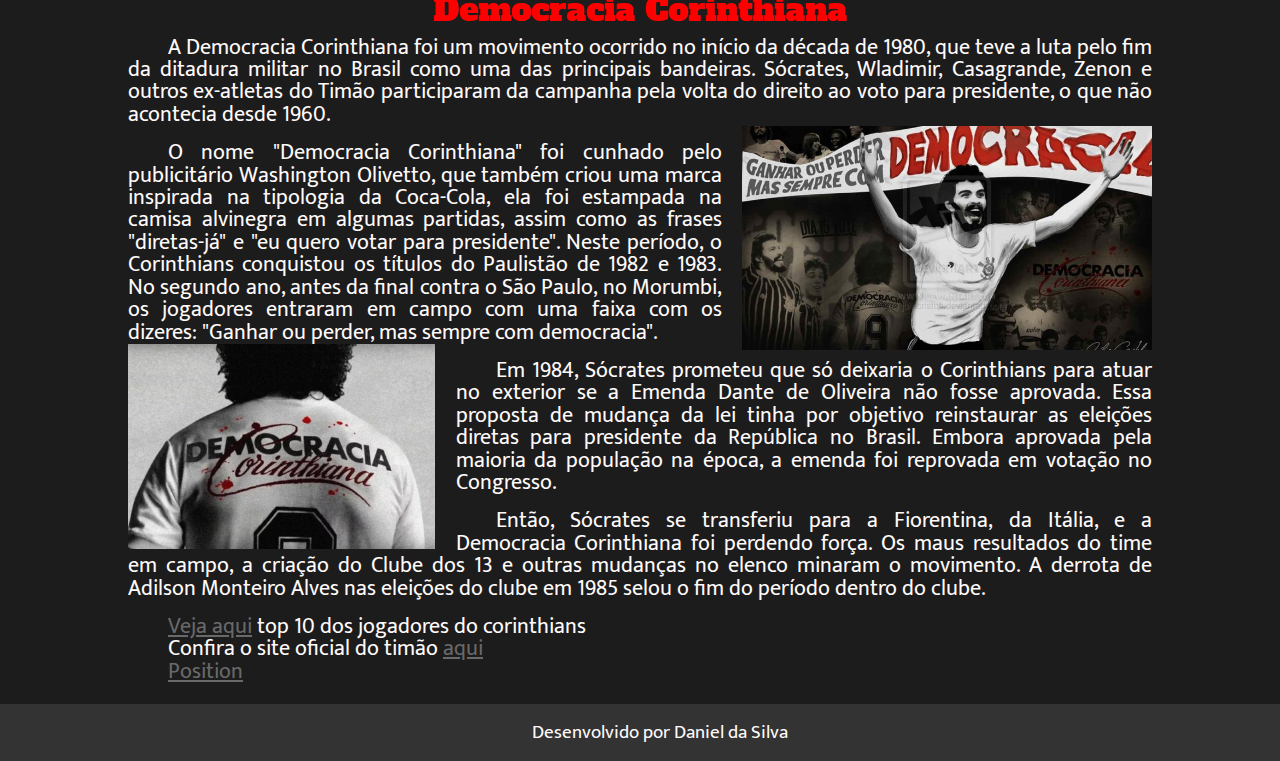
==== commit d0fdfa40: "ATUALIZAÇÃO 10/09" ====
--- a/index.html
+++ b/index.html
@@ -26,48 +26,35 @@
                 </ul>
             </nav>
         </header>
-        <h1>Corinthians</h1>
         <figure class="banner">
             <img class="img_topo" src="img/corinthians3.jpg" alt="Foto do corinthians">
         </figure>
     <div class="container">
         <section id="historia">
             <h2>Historia</h2>
-            <p>Sport Club Corinthians Paulista é um clube poliesportivo brasileiro da cidade de São Paulo, capital do estado de São Paulo.</p>
-            <p>Foi fundado como uma equipe de futebol no dia 1 de setembro de 1910 por um grupo de operários do bairro Bom Retiro.</p>
-            <p>Com mais oito rapazes, foi formada a reunião dos primeiros integrantes e sócio-fundadores do Timão, que teve seu nome</p>
-            <p>inspirado na equipe inglesa Corinthian-Casuals Football Club, que fazia uma excursão pelo Brasil. O presidente escolhido</p>
-            <p>por eles foi o alfaiate Miguel Battaglia, que,já no primeiro momento, afirmou: "O Corinthians vai ser o time do povo e o</p>
-            <p>povo é quem vai fazer o time". Um terreno alugado na Rua José Paulino foi aplainado, virou campo e foi lá que, ja no dia</p>
-            <p>14 de setembro, o primeiro treino foi realizado diante de uma plateia entusiasmada, que garantiu: "Este veio pra ficar!"</p>
+            <p>O Sport Club Corinthians Paulista foi fundado em 1° de setembro de 1910. O nome acabou definido posteriormente, em homenagem ao time inglês Corinthian FC, que estava excursionando pelo Brasil na época. Outras ideias de nome foram Santos Dumont e Carlos Gomes. A equipe é a maior campeã da história do Campeonato Paulista, com 30 taças.</p>
+            <p>O Corinthians ainda tem no histórico dois títulos mundiais, sete Campeonatos Brasileiros e três Copas do Brasil. Uma das conquistas mais comemoradas pela torcida foi a do Estadual de 1977, com o famoso gol de Basílio, quebrando um tabu de 22 anos e oito meses sem títulos.</p>
+
             <figure>
                 <img class="img_corpo" src="img/corinthians1.jpg" alt="camisa do corinthians">
             </figure>
         </section>
             <section id="mais">
             <h2>Democracia Corinthiana</h2>
-            <p>A Democracia Corinthiana foi um movimento ocorrido no início da década de 1980, que teve a luta pelo fim da ditadura militar no Brasil como uma</p>
-            <p>das principais bandeiras. Sócrates, Wladimir, Casagrande, Zenon e outros ex-atletas do Timão participaram da campanha pela volta do direito ao</p>
-            <p>voto para presidente, o que não acontecia desde 1960.</p>
+            <p>A Democracia Corinthiana foi um movimento ocorrido no início da década de 1980, que teve a luta pelo fim da ditadura militar no Brasil como uma das principais bandeiras. Sócrates, Wladimir, Casagrande, Zenon e outros ex-atletas do Timão participaram da campanha pela volta do direito ao voto para presidente, o que não acontecia desde 1960.</p>
             <figure>
                 <img class="direita" src="img/democraciacorinthiana2.jpg" alt="Democracia Corinthiana"
             </figure>
-            <p>O nome "Democracia Corinthiana" foi cunhado pelo publicitário Washington Olivetto, que também criou uma marca inspirada na tipologia</p>
-            <p>da Coca-Cola, ela foi estampada na camisa alvinegra em algumas partidas, assim como as frases "diretas-já" e "eu quero votar para presidente".</p>
-            <p>Neste período, o Corinthians conquistou os títulos do Paulistão de 1982 e 1983. No segundo ano, antes da final contra o São Paulo, no Morumbi, os</p>
-            <p>jogadores entraram em campo com uma faixa com os dizeres: "Ganhar ou perder, mas sempre com democracia".</p>
+            <br>
+            <p>O nome "Democracia Corinthiana" foi cunhado pelo publicitário Washington Olivetto, que também criou uma marca inspirada na tipologia da Coca-Cola, ela foi estampada na camisa alvinegra em algumas partidas, assim como as frases "diretas-já" e "eu quero votar para presidente". Neste período, o Corinthians conquistou os títulos do Paulistão de 1982 e 1983. No segundo ano, antes da final contra o São Paulo, no Morumbi, os jogadores entraram em campo com uma faixa com os dizeres: "Ganhar ou perder, mas sempre com democracia".</p>
             <figure>
                 <img class="esquerda" src="img/democraciacorinthiana.webp" alt="Democracia Corinthiana"
             </figure>
-            <p>Em 1984, Sócrates prometeu que só deixaria o Corinthians para atuar no exterior se a Emenda Dante de Oliveira não fosse aprovada. Essa proposta de mudança da lei tinha por</p>
-            <p>objetivo reinstaurar as eleições diretas para presidente da República no Brasil. Embora aprovada pela maioria da população na época, a emenda foi reprovada em votação no</p>
-            <p>Congresso</p>
             <br>
-            <p>Então, Sócrates se transferiu para a Fiorentina, da Itália, e a Democracia Corinthiana foi perdendo força. Os maus resultados do time em campo, a criação do Clube dos 13 e outras</p>
-            <p>mudanças no elenco minaram o movimento. A derrota de Adilson Monteiro Alves nas eleições do clube em 1985 selou o fim do período dentro do clube.</p>
-            
-
-
+            <p>Em 1984, Sócrates prometeu que só deixaria o Corinthians para atuar no exterior se a Emenda Dante de Oliveira não fosse aprovada. Essa proposta de mudança da lei tinha por objetivo reinstaurar as eleições diretas para presidente da República no Brasil. Embora aprovada pela maioria da população na época, a emenda foi reprovada em votação no Congresso.</p>
+            <br>
+            <p>Então, Sócrates se transferiu para a Fiorentina, da Itália, e a Democracia Corinthiana foi perdendo força. Os maus resultados do time em campo, a criação do Clube dos 13 e outras mudanças no elenco minaram o movimento. A derrota de Adilson Monteiro Alves nas eleições do clube em 1985 selou o fim do período dentro do clube.</p>
+            <br>
                 <p><a href="jogadores.html">Veja aqui</a> top 10 dos jogadores do corinthians</p>
                 <p>Confira o site oficial do timão <a href="https://www.corinthians.com.br">aqui</a></p>
                 <p><a href="testetcss.html">Position</a></p>
--- a/css/estilo.css
+++ b/css/estilo.css
@@ -1,6 +1,6 @@
 @font-face {
   font-family: specimen/Righteouscategory=Display;
-  src:url(fontsgooglecom/specimen/Righteouscategory=Display)
+  src:url(fonts.google.com/specimen/Righteouscategory?=Display)
  }
 
 html{
